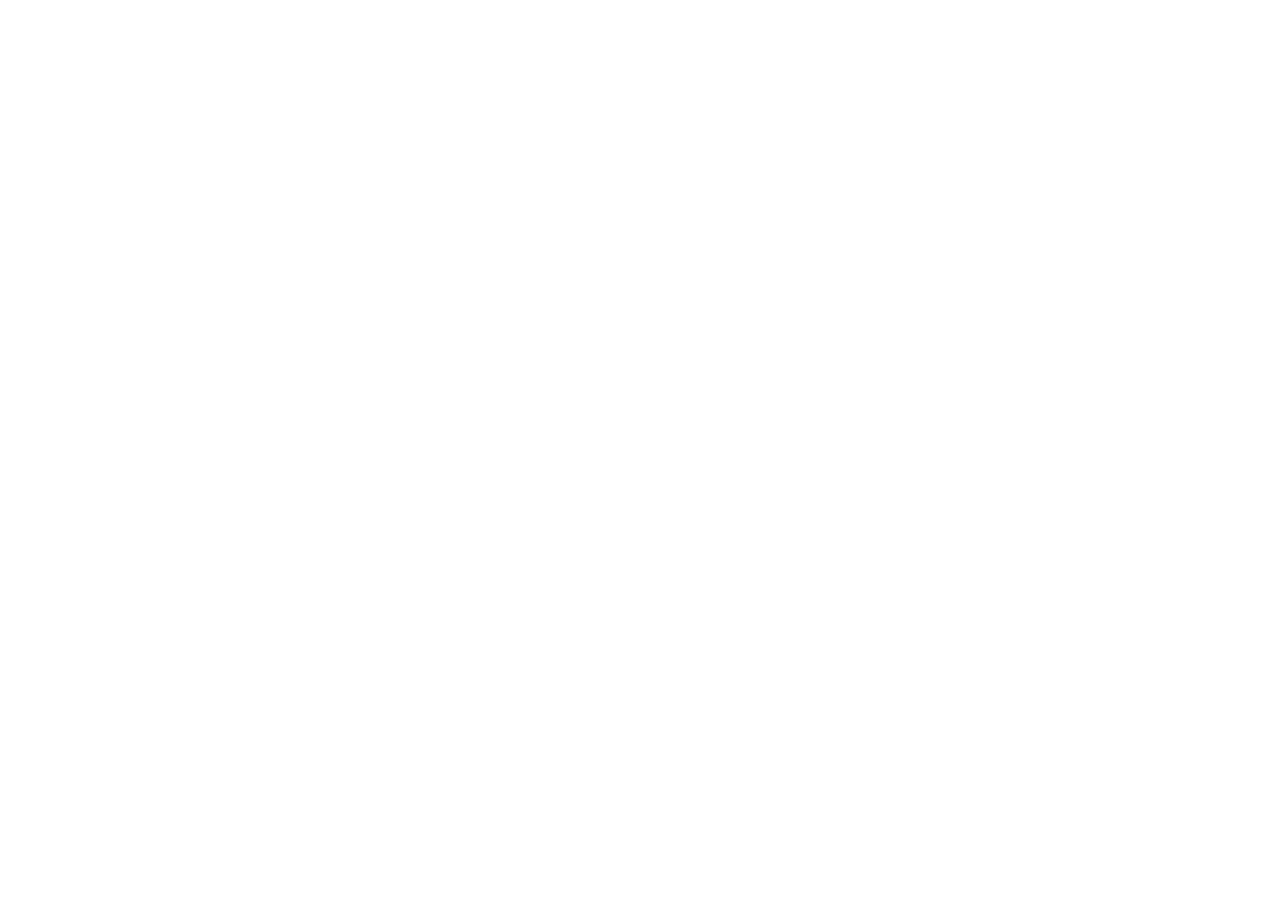
==== index.html @ 4ab17ac9 "added all initial files. added some updates to readme. added style links and fonts" ====
<!DOCTYPE html>
<html lang="en">
<head>
    <meta charset="UTF-8">
    <meta name="viewport" content="width=device-width, initial-scale=1.0">
    <meta http-equiv="X-UA-Compatible" content="ie=edge">
    <title>Bobbi Tarkany's Portfolio</title>
    <!-- reset -->
    <link rel="stylesheet" type="text/css" href="assets/css/reset.css">
    <!-- bootstrap  -->
    <!-- materialize css -->
    <!-- google fonts -->
    <link href="https://fonts.googleapis.com/css?family=Cormorant+Upright&display=swap" rel="stylesheet">
    <!-- css stylesheet -->
    <link rel="stylesheet" type="text/css" href="assets/css/style.css">
</head>
<body>
    
    
</body>
</html>
---- assets/css/style.css ----
body {
    font-family: 'Cormorant Upright', serif;
}
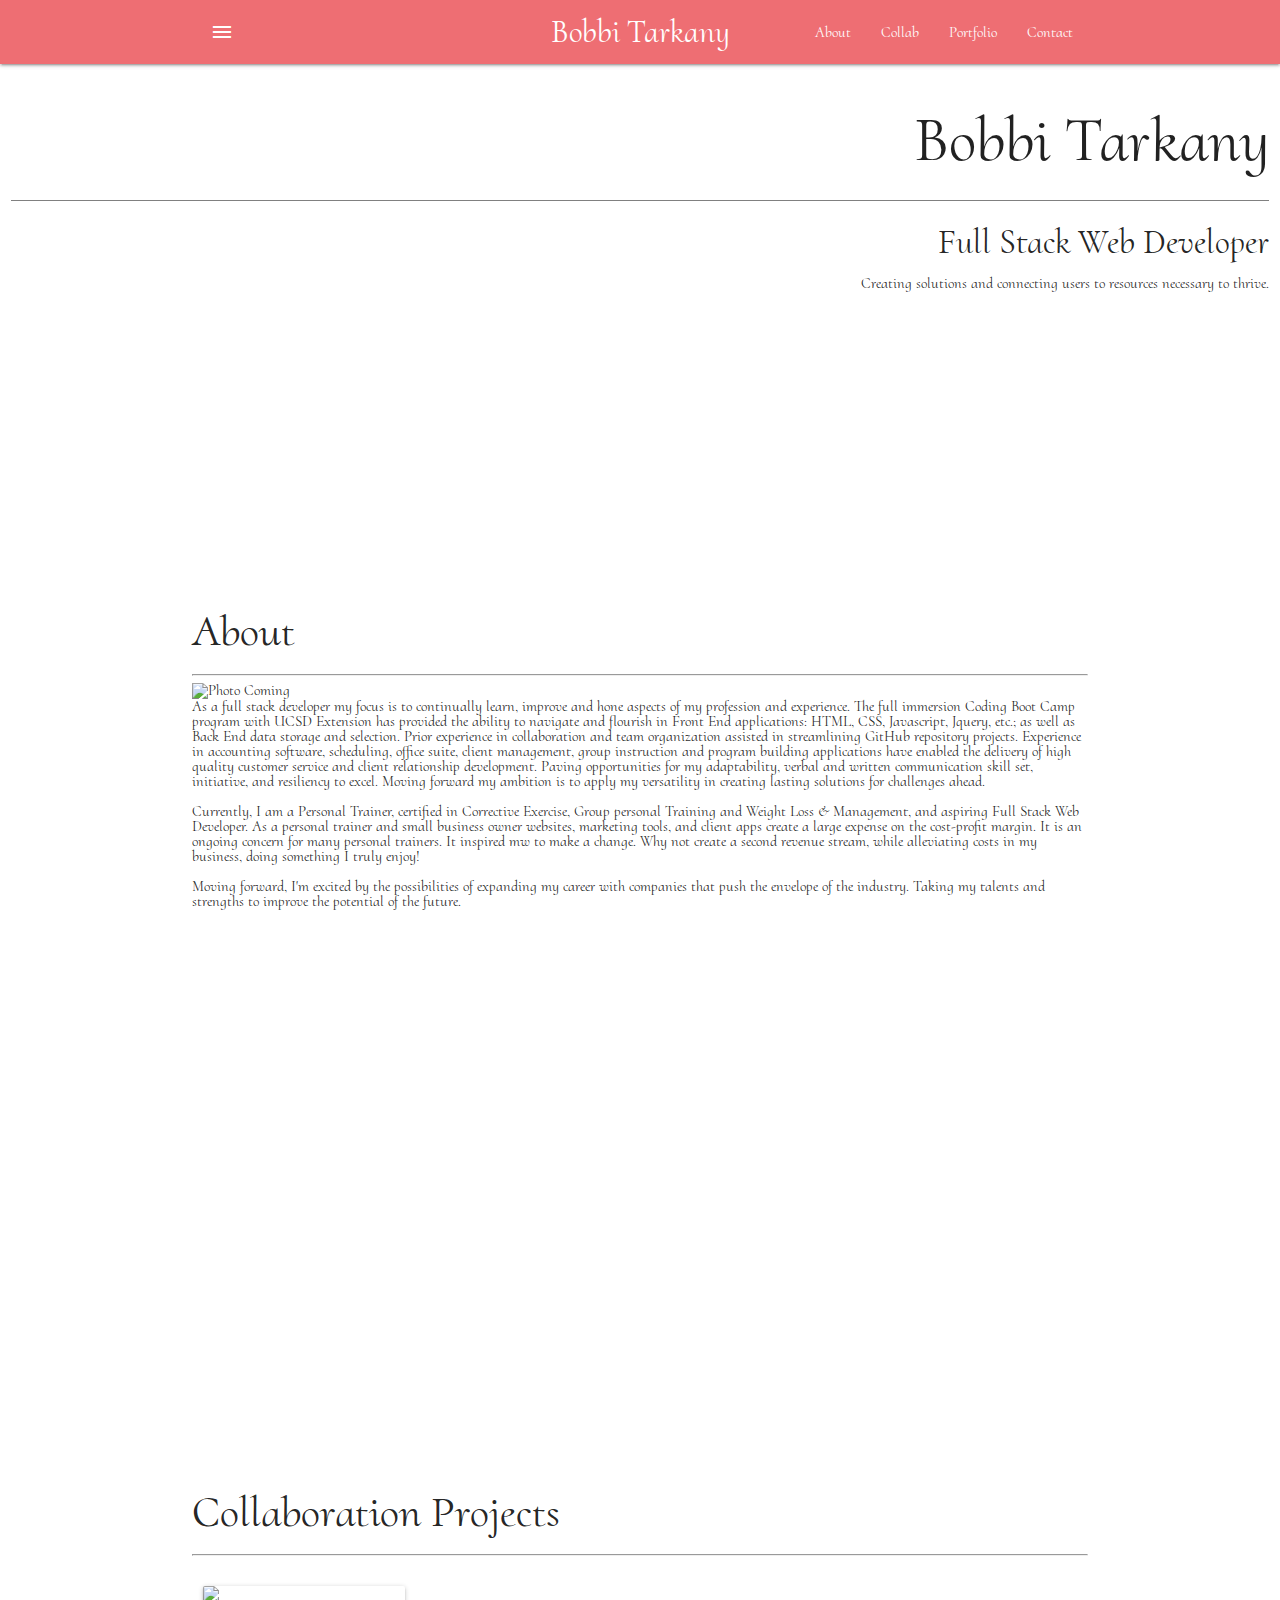
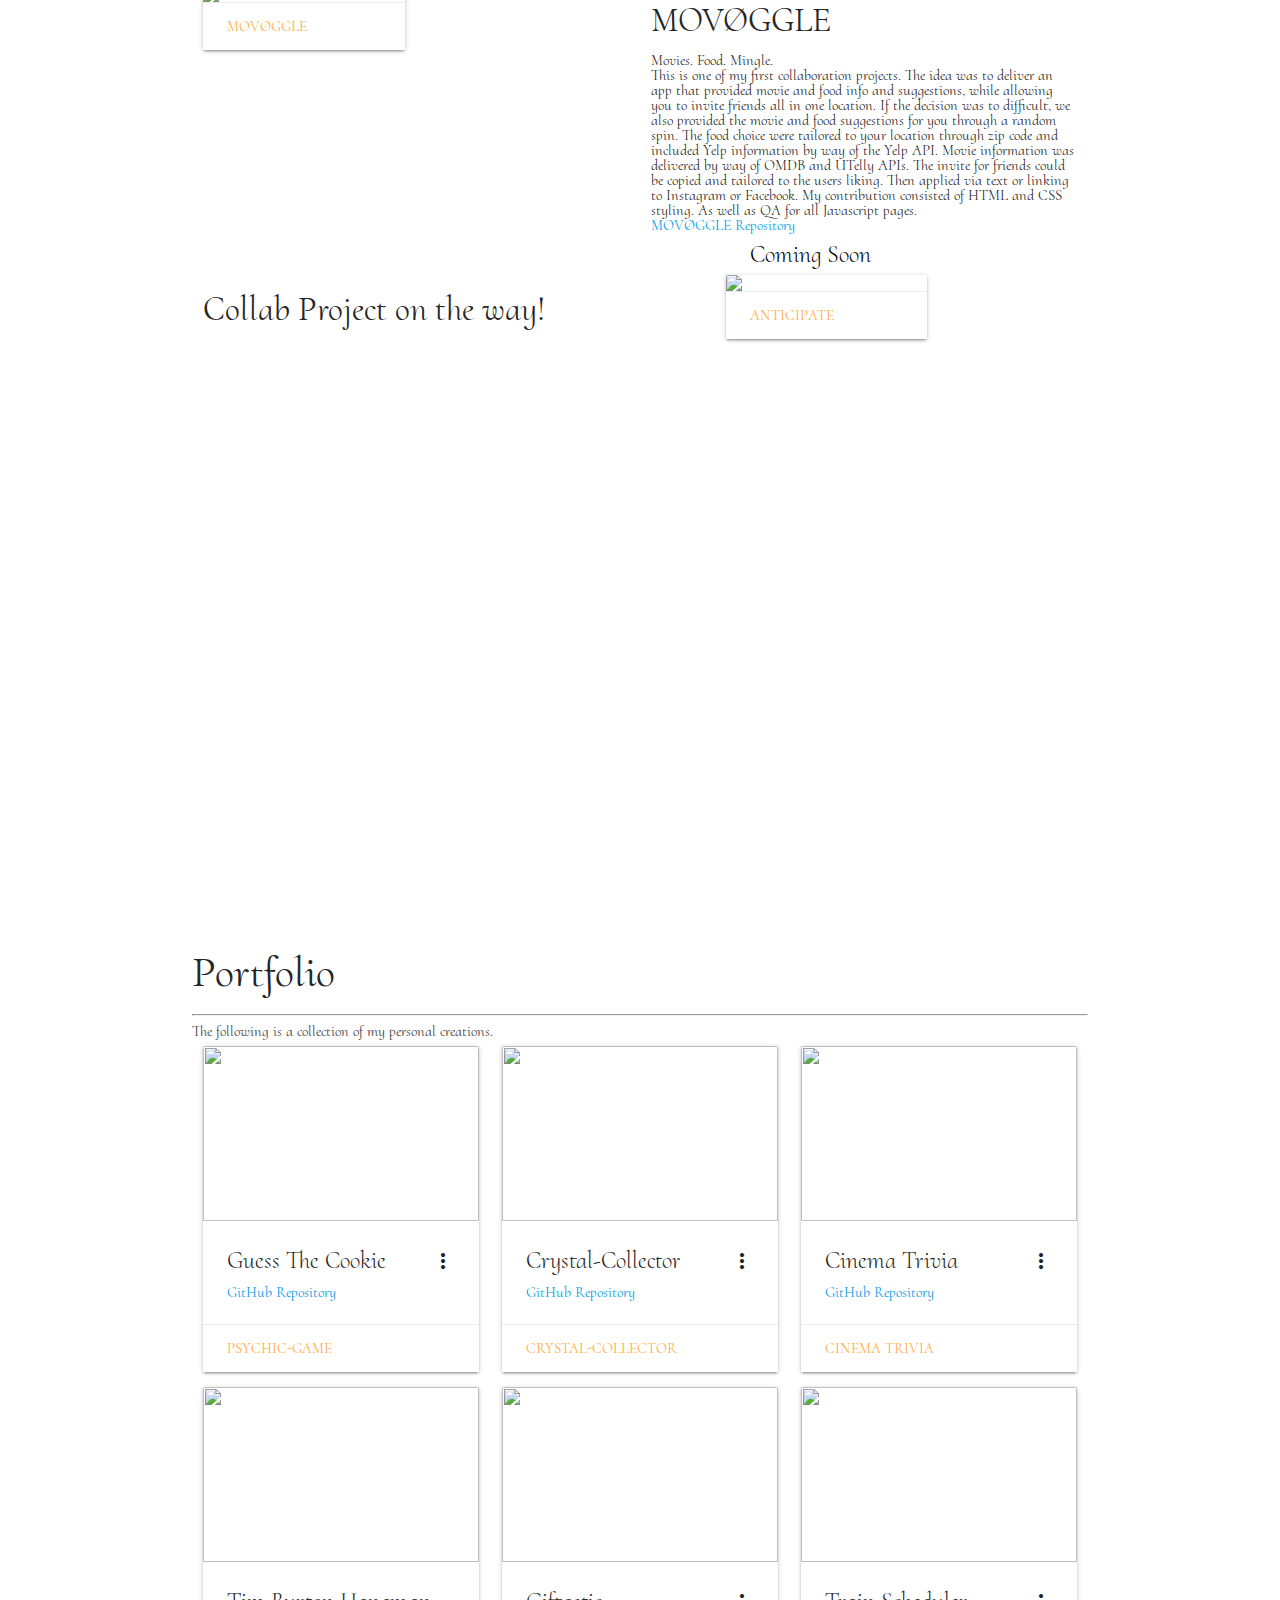
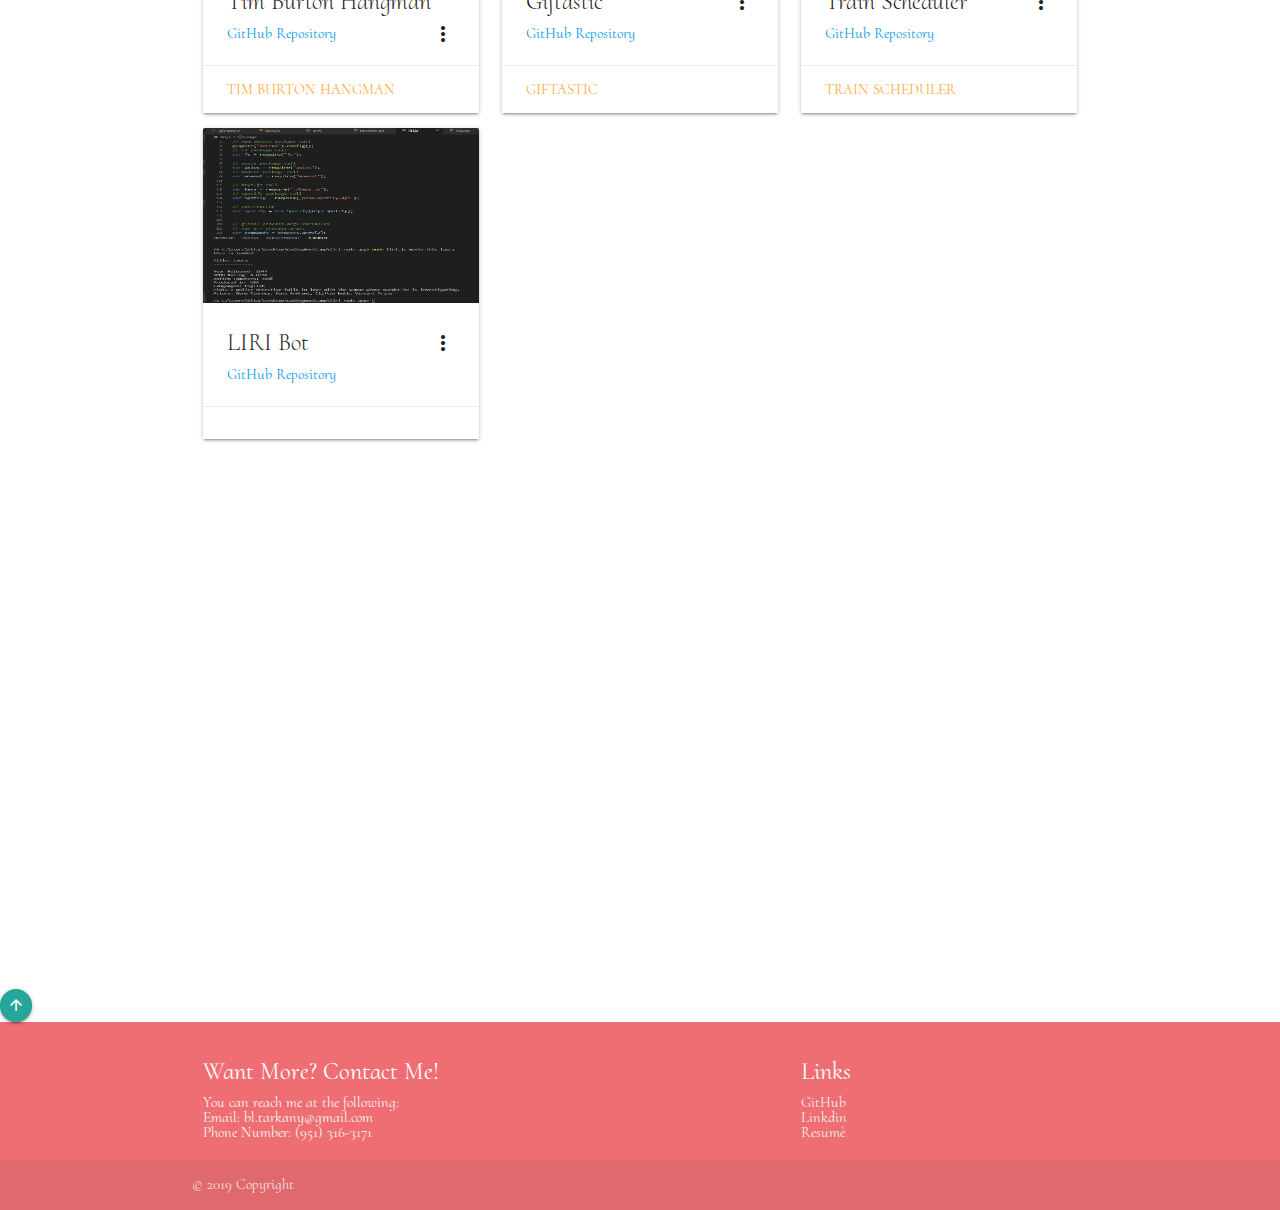
==== commit f25e7082: "updated portfolio  with new app and photo" ====
--- a/index.html
+++ b/index.html
@@ -1,5 +1,6 @@
 <!DOCTYPE html>
 <html lang="en">
+
 <head>
     <meta charset="UTF-8">
     <meta name="viewport" content="width=device-width, initial-scale=1.0">
@@ -7,15 +8,380 @@
     <title>Bobbi Tarkany's Portfolio</title>
     <!-- reset -->
     <link rel="stylesheet" type="text/css" href="assets/css/reset.css">
-    <!-- bootstrap  -->
+    <!-- materialize icons -->
+    <link href="https://fonts.googleapis.com/icon?family=Material+Icons" rel="stylesheet">
     <!-- materialize css -->
+    <link rel="stylesheet" href="https://cdnjs.cloudflare.com/ajax/libs/materialize/1.0.0/css/materialize.min.css">
     <!-- google fonts -->
     <link href="https://fonts.googleapis.com/css?family=Cormorant+Upright&display=swap" rel="stylesheet">
     <!-- css stylesheet -->
     <link rel="stylesheet" type="text/css" href="assets/css/style.css">
 </head>
+
 <body>
-    
-    
+    <nav>
+        <div class="nav-wrapper">
+            <div class="container">
+                <a href="#!" class="brand-logo center">Bobbi Tarkany</a>
+                <a href="#" data-target="slide-out" class="sidenav-trigger show-on-large"><i
+                        class="material-icons">menu</i></a>
+                <ul class="right hide-on-med-and-down black-text">
+                    <li><a href="#about">About</a></li>
+                    <li><a href="#collab">Collab</a></li>
+                    <li><a href="#portfolio">Portfolio</a></li>
+                    <li><a href="#contact">Contact</a></li>
+                </ul>
+            </div>
+        </div>
+    </nav>
+
+    <ul id="slide-out" class="sidenav">
+        <li>
+            <div class="user-view">
+                <div class="background">
+                    <img src="assets/images/background4.jpg">
+                </div>
+                <img class="circle responsive-img" src="assets/images/IMG_3273.JPG" height="150" width="100">
+                <p>Bobbi Tarkany
+                    bl.tarkany@gmail.com
+                </p>
+            </div>
+        </li>
+        <li><a class="sidenav-close" href="#about">About Me</a></li>
+        <li><a class="sidenav-close" href="#collab">Collaboration Projects</a></li>
+        <li><a class="sidenav-close" href="#portfolio">Personal Portfolio</a></li>
+        <li>
+            <div class="divider"></div>
+        </li>
+        <li><a class="subheader">Contact Me</a></li>
+        <li><a class="sidenav-close waves-effect" href="#contact">Info and Links</a></li>
+    </ul>
+
+    <div class="parallax-container">
+        <div class="parallax"><img src="assets/images/background3.jpg">
+            <div class="row">
+                <div class="col s12 right-align paraCap">
+                    <h1 id="title">Bobbi Tarkany</h1>
+                    <hr size="1px" noshade>
+                    <h4>Full Stack Web Developer</h4>
+                    <p>Creating solutions and connecting users to resources necessary to thrive.</p>
+                </div>
+            </div>
+        </div>
+    </div>
+    <div class="section">
+        <a id="about"></a>
+        <div class="row container">
+            <h3 class="header">About</h3>
+            <hr>
+            <img id="about-pic" src="assets/images/IMG_3273.JPG" alt="Photo Coming" height="300" width="250">
+            <p>As a full stack developer my focus is to continually learn, improve and hone aspects of my profession
+                and
+                experience. The full immersion Coding Boot Camp program with UCSD Extension has provided the ability
+                to
+                navigate and flourish in Front End applications: HTML, CSS, Javascript, Jquery, etc.; as well as Back
+                End
+                data storage and selection. Prior experience in collaboration and team organization assisted in
+                streamlining GitHub repository projects. Experience in accounting software, scheduling, office
+                suite,
+                client management, group instruction and program building applications have enabled the delivery of
+                high
+                quality customer service and client relationship development. Paving opportunities for my
+                adaptability,
+                verbal and written communication skill set, initiative, and resiliency to excel. Moving forward my
+                ambition is to apply my versatility in creating lasting solutions for challenges ahead.
+            </p>
+            <br>
+            <p>Currently, I am a Personal Trainer, certified in Corrective Exercise, Group
+                personal
+                Training and Weight Loss & Management, and aspiring Full Stack Web Developer. As a personal
+                trainer and
+                small business owner websites, marketing tools, and client apps create a large expense on the
+                cost-profit
+                margin. It is an ongoing concern for many personal trainers. It inspired mw to make a change.
+                Why not create
+                a second revenue stream, while alleviating costs in my business, doing something I truly enjoy!
+            </p>
+            <br>
+            <p>Moving forward, I'm excited by the possibilities of expanding my career with companies that push
+                the envelope
+                of the industry. Taking my talents and strengths to improve the potential of the future.
+            </p>
+        </div>
+    </div>
+    <div class="parallax-container">
+        <div class="parallax"><img src="assets/images/group3.jpg"></div>
+    </div>
+    <div class="section">
+        <a id="collab"></a>
+        <div class="row container">
+            <h3 class="header">Collaboration Projects</h3>
+            <hr>
+            <br>
+            <div class="col s12 m3">
+                <div class="collab-back" id="collab-1">
+                    <div class="card" id="collab-1p">
+                        <div class="card-image">
+                            <img src="assets/images/movoggle.png">
+                            <!-- <span class="card-title black-text">MOVØGGLE</span> -->
+                        </div>
+                        <div class="card-action">
+                            <a href="https://qhampton.github.io/project-1/" target="blank">MOVØGGLE</a>
+                        </div>
+                    </div>
+                </div>
+            </div>
+            <div class="col s12 m6 offset-m3">
+                <h4>MOVØGGLE</h4>
+                <p>Movies. Food. Mingle.</p>
+                <p>This is one of my first collaboration projects. The idea was to deliver an app that provided movie
+                    and food info and suggestions, while allowing you to invite friends all in one location. If the
+                    decision was to difficult, we also provided the movie and food suggestions for you through a random
+                    spin. The food choice were tailored to your location through zip code and included Yelp information
+                    by way of the Yelp API. Movie information was delivered by way of OMDB and UTelly APIs. The invite
+                    for friends could be copied and tailored to the users liking. Then applied via text or linking to
+                    Instagram or Facebook. My contribution consisted of HTML and CSS styling. As well as QA for all
+                    Javascript pages. </p>
+                <a href="https://github.com/qhampton/project-1" target="blank">MOVØGGLE Repository</a>
+            </div>
+        </div>
+        <br>
+        <div class="row container">
+            <div class="col s12 m6">
+                <h4>Collab Project on the way!</h4>
+            </div>
+            <div class="col s12 m3 offset-m1">
+                <div class="collab-back" id="collab-2">
+                    <div class="card" id="collab-2p">
+                        <div class="card-image">
+                            <img src="assets/images/light.jpg">
+                            <span class="card-title black-text">Coming Soon</span>
+                        </div>
+                        <div class="card-action">
+                            <a href="#" target="blank">Anticipate</a>
+                        </div>
+                    </div>
+                </div>
+            </div>
+        </div>
+        <br>
+    </div>
+    <div class="parallax-container">
+        <div class="parallax"><img src="assets/images/project.jpg"></div>
+    </div>
+    <div class="section">
+        <a id="portfolio"></a>
+        <div class="row container">
+            <h3 class="header">Portfolio</h3>
+            <hr>
+            <p class="grey-text text-darken-3 lighten-3">The following is a collection of my personal creations.</p>
+            <div class="col s12 m4">
+                <div class="card">
+                    <div class="card-image waves-effect waves-block waves-light">
+                        <img class="activator" src="assets/images/psychicgame.png" height="175px">
+                    </div>
+                    <div class="card-content">
+                        <span class="card-title activator grey-text text-darken-4">Guess The Cookie<i
+                                class="material-icons right">more_vert</i></span>
+                        <p><a href="https://github.com/bltarkany/Psychic-Game" target="blank">GitHub Repository</a></p>
+                    </div>
+                    <div class="card-action">
+                        <a href="https://bltarkany.github.io/Psychic-Game/" target="blank">Psychic-Game</a>
+                    </div>
+                    <div class="card-reveal">
+                        <span class="card-title grey-text text-darken-4">Guess the Cookie<i
+                                class="material-icons right">close</i></span>
+                        <p>This game utilizes Javascript for documenting to the DOM, global functions and variables,
+                            onkeyup functions and setting attributes. All set to a fun kid friendly theme.
+                        </p>
+                    </div>
+                </div>
+                <div class="card">
+                    <div class="card-image waves-effect waves-block waves-light">
+                        <img class="activator" src="assets/images/hangman.png" height="175px">
+                    </div>
+                    <div class="card-content">
+                        <span class="card-title activator grey-text text-darken-4">Tim Burton Hangman<i
+                                class="material-icons right">more_vert</i></span>
+                        <p><a href="https://github.com/bltarkany/Hangman" target="blank">GitHub Repository</a></p>
+                    </div>
+                    <div class="card-action">
+                        <a href="https://bltarkany.github.io/Hangman/" target="blank">Tim Burton Hangman</a>
+                    </div>
+                    <div class="card-reveal">
+                        <span class="card-title grey-text text-darken-4">Tim Burton Hangman<i
+                                class="material-icons right">close</i></span>
+                        <p>Delving deeper into Javascript for documenting to the DOM, global functions and variables,
+                            onkeyup functions, math.random to vary options and setting attributes. Adding for-loops to
+                            check answers, while also introducing gifs and sound clips.
+                        </p>
+                    </div>
+                </div>
+                <div class="card">
+                    <div class="card-image waves-effect waves-block waves-light">
+                        <img class="activator" src="assets/images/liribot.png" height="175px">
+                    </div>
+                    <div class="card-content">
+                        <span class="card-title activator grey-text text-darken-4">LIRI Bot<i
+                                class="material-icons right">more_vert</i></span>
+                        <p><a href="https://github.com/bltarkany/liri-node-app" target="blank">GitHub Repository</a></p>
+                    </div>
+                    <div class="card-action">
+                    </div>
+                    <div class="card-reveal">
+                        <span class="card-title grey-text text-darken-4">LIRI Bot<i
+                                class="material-icons right">close</i></span>
+                        <p>CLI App that utilizes multiple npm packages and employs the use of switch in order to
+                            callback functions and deliver information directly to the user.
+                        </p>
+                    </div>
+                </div>
+            </div>
+            <div class="col s12 m4">
+                <div class="card">
+                    <div class="card-image waves-effect waves-block waves-light">
+                        <img class="activator" src="assets/images/crystals.png" height="175px">
+                    </div>
+                    <div class="card-content">
+                        <span class="card-title activator grey-text text-darken-4">Crystal-Collector<i
+                                class="material-icons right">more_vert</i></span>
+                        <p><a href="https://github.com/bltarkany/Crystal-Collector" target="blank">GitHub Repository</a>
+                        </p>
+                    </div>
+                    <div class="card-action">
+                        <a href="https://bltarkany.github.io/Crystal-Collector/" target="blank">Crystal-Collector</a>
+                    </div>
+                    <div class="card-reveal">
+                        <span class="card-title grey-text text-darken-4">Crystal-Collector<i
+                                class="material-icons right">close</i></span>
+                        <p>Improving abilities to alter HTML through javascript/jQuery, further use of global functions,
+                            adding condensed syntax to the full game play process with the use of global functions,
+                            and emphasizing the use of values.
+                        </p>
+                    </div>
+                </div>
+                <div class="card">
+                    <div class="card-image waves-effect waves-block waves-light">
+                        <img class="activator" src="assets/images/giphy.png" height="175px">
+                    </div>
+                    <div class="card-content">
+                        <span class="card-title activator grey-text text-darken-4">Giftastic<i
+                                class="material-icons right">more_vert</i></span>
+                        <p><a href="https://github.com/bltarkany/GifTastic" target="blank">GitHub Repository</a></p>
+                    </div>
+                    <div class="card-action">
+                        <a href="https://bltarkany.github.io/GifTastic/" target="blank">Giftastic</a>
+                    </div>
+                    <div class="card-reveal">
+                        <span class="card-title grey-text text-darken-4">Giftastic<i
+                                class="material-icons right">close</i></span>
+                        <p>Use of GIPHY API to make a dynamic web page that populates with gifs of your choice. Usage of
+                            the ajax: utilizing the 'GET' method, accompanied with the url, dynamically updating the url
+                            from a search option and
+                            adding multiple items to the DOM from the API seacrh result data through the use of
+                            jQuery/Javascript.
+                        </p>
+                    </div>
+                </div>
+            </div>
+            <div class="col s12 m4">
+                <div class="card">
+                    <div class="card-image waves-effect waves-block waves-light">
+                        <img class="activator" src="assets/images/trivia.png" height="175px">
+                    </div>
+                    <div class="card-content">
+                        <span class="card-title activator grey-text text-darken-4">Cinema Trivia<i
+                                class="material-icons right">more_vert</i></span>
+                        <p><a href="https://github.com/bltarkany/TriviaGame" target="blank">GitHub Repository</a></p>
+                    </div>
+                    <div class="card-action">
+                        <a href="https://bltarkany.github.io/TriviaGame/" target="blank">Cinema Trivia</a>
+                    </div>
+                    <div class="card-reveal">
+                        <span class="card-title grey-text text-darken-4">Cinema Trivia<i
+                                class="material-icons right">close</i></span>
+                        <p>Emphasizing the use of javascript and jquery together, timers at intervals,
+                            dynamically updating the HTML using javascript and jquery at predetermined times,
+                            use of select from the options forms,
+                            use of radio inputs,
+                            linear gradient styling in css and
+                            dynamic restart from multiple pages.
+                        </p>
+                    </div>
+                </div>
+                <div class="card">
+                    <div class="card-image waves-effect waves-block waves-light">
+                        <img class="activator" src="assets/images/train.png" height="175px">
+                    </div>
+                    <div class="card-content">
+                        <span class="card-title activator grey-text text-darken-4">Train Scheduler<i
+                                class="material-icons right">more_vert</i></span>
+                        <p><a href="https://github.com/bltarkany/TrainScheduler" target="blank">GitHub Repository</a>
+                        </p>
+                    </div>
+                    <div class="card-action">
+                        <a href="https://bltarkany.github.io/TrainScheduler/" target="blank">Train Scheduler</a>
+                    </div>
+                    <div class="card-reveal">
+                        <span class="card-title grey-text text-darken-4">Train Scheduler<i
+                                class="material-icons right">close</i></span>
+                        <p>Create a train schedule application that incorporates Firebase to host arrival and departure
+                            data. Your app will retrieve and manipulate this information with Moment.js. This website
+                            will provide up-to-date information about various trains, namely their arrival times and how
+                            many minutes remain until they arrive at their station.
+                        </p>
+                    </div>
+                </div>
+            </div>
+        </div>
+    </div>
+    <div class="parallax-container">
+        <div class="parallax"><img src="assets/images/projects2.jpg"></div>
+    </div>
+    <a class="btn-floating btn-small waves-effect waves-light" id="myBtn"><i class="material-icons">arrow_upward</i></a>
+    <footer class="page-footer">
+        <a id="contact"></a>
+        <div class="container">
+            <div class="row">
+                <div class="col l6 s12">
+                    <h5 class="white-text">Want More? Contact Me!</h5>
+                    <p class="grey-text text-lighten-4">You can reach me at the following:</p>
+                    <p class="grey-text text-lighten-4">Email: bl.tarkany@gmail.com</p>
+                    <p class="grey-text text-lighten-4">Phone Number: (951) 316-3171</p>
+                </div>
+                <div class="col l4 offset-l2 s12">
+                    <h5 class="white-text">Links</h5>
+                    <ul>
+                        <li><a class="grey-text text-lighten-3" href="https://github.com/bltarkany"
+                                target="blank">GitHub</a></li>
+                        <li><a class="grey-text text-lighten-3"
+                                href="https://www.linkedin.com/in/bobbi-tarkany-533988185/" target="blank">Linkdin</a>
+                        </li>
+                        <li><a class="grey-text text-lighten-3"
+                                href="https://drive.google.com/file/d/19923tywtN9heqAVbM84Us_wqlziil-Es/view?usp=sharing"
+                                target="blank">Resumè</a></li>
+                    </ul>
+                </div>
+            </div>
+        </div>
+        <div class="footer-copyright">
+            <div class="container">
+                © 2019 Copyright
+                <!-- <a class="grey-text text-lighten-4 right" href="#!">More Links</a> -->
+            </div>
+        </div>
+    </footer>
+
+
+
+
+    <!-- jquery -->
+    <script src="https://code.jquery.com/jquery-3.4.1.min.js"
+        integrity="sha256-CSXorXvZcTkaix6Yvo6HppcZGetbYMGWSFlBw8HfCJo=" crossorigin="anonymous"></script>
+    <!-- materialize javascript -->
+    <script src="https://cdnjs.cloudflare.com/ajax/libs/materialize/1.0.0/js/materialize.min.js"></script>
+    <!-- javascript -->
+    <script type="text/javascript" src="assets/javascript/app.js"></script>
 </body>
+
 </html>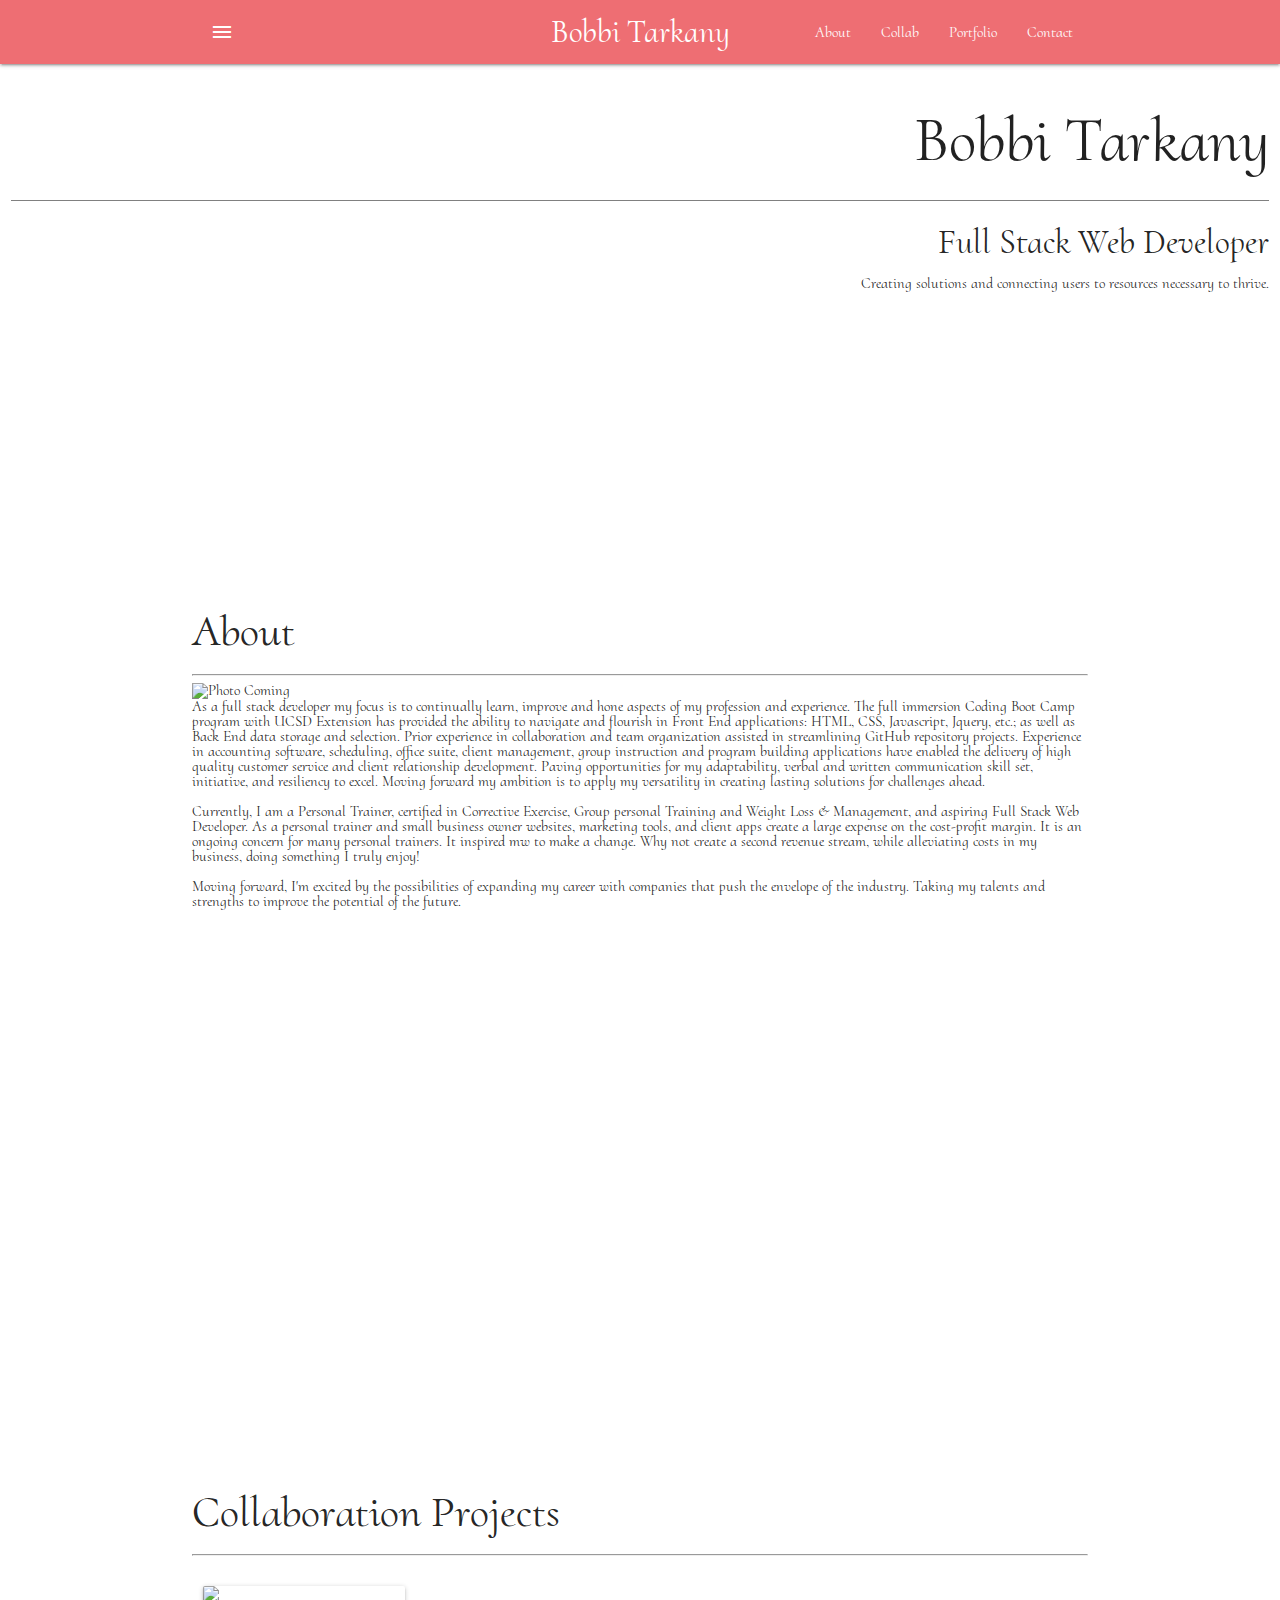
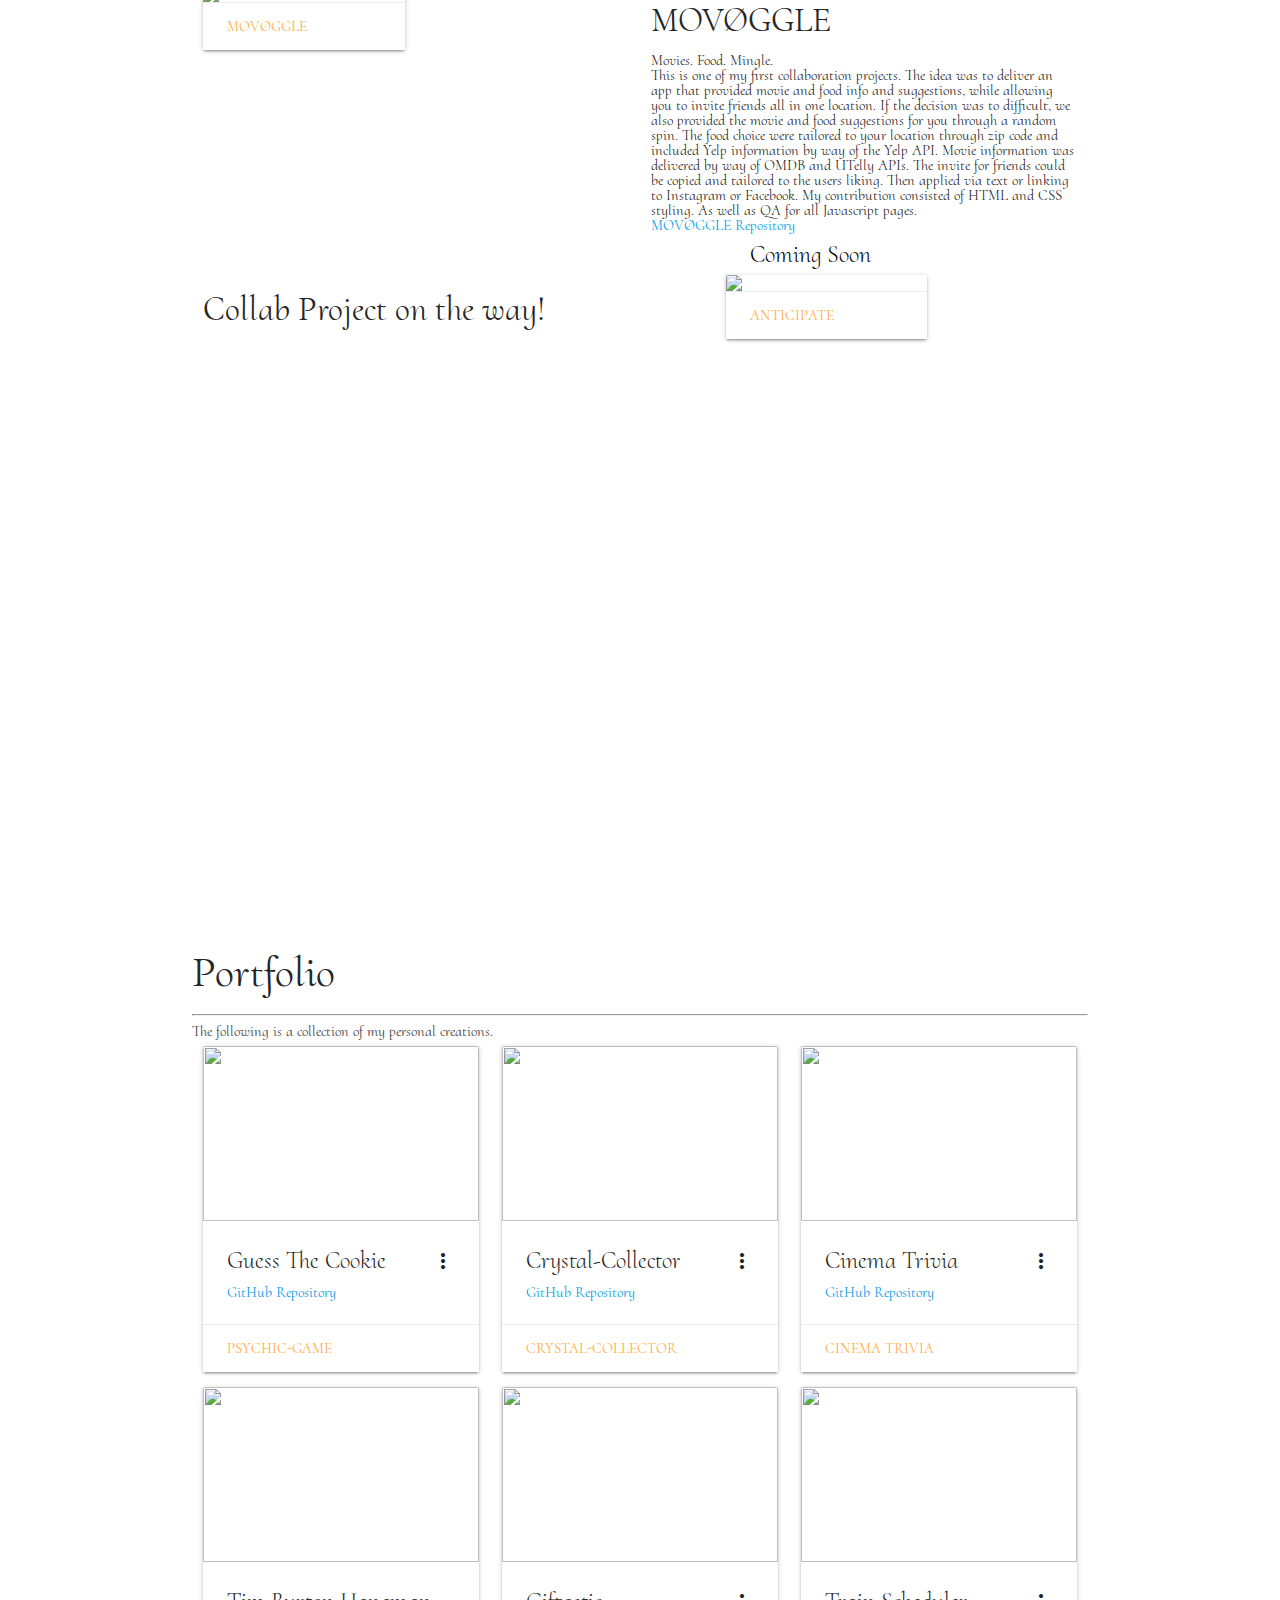
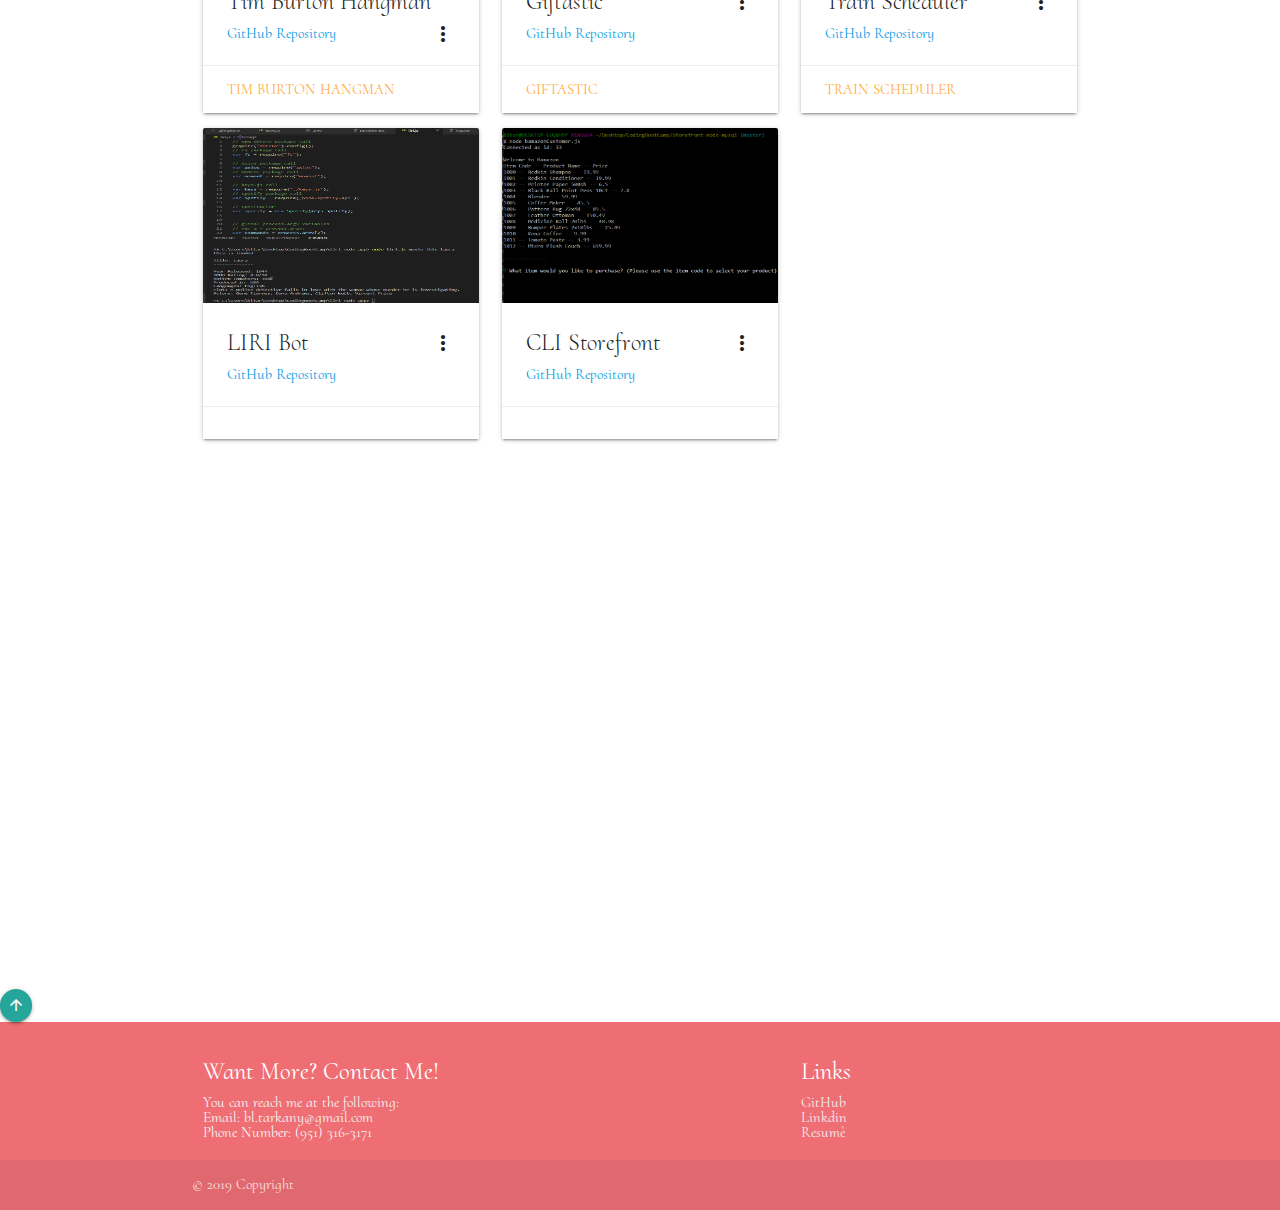
==== commit cf30cb7f: "Updated lastest project and photo" ====
--- a/index.html
+++ b/index.html
@@ -283,6 +283,25 @@
                         </p>
                     </div>
                 </div>
+                <div class="card">
+                    <div class="card-image waves-effect waves-block waves-light">
+                        <img class="activator" src="assets/images/storefront.png" height="175px">
+                    </div>
+                    <div class="card-content">
+                        <span class="card-title activator grey-text text-darken-4">CLI Storefront<i
+                                class="material-icons right">more_vert</i></span>
+                        <p><a href="https://github.com/bltarkany/Storefront-node-mysql" target="blank">GitHub Repository</a></p>
+                    </div>
+                    <div class="card-action">
+                    </div>
+                    <div class="card-reveal">
+                        <span class="card-title grey-text text-darken-4">CLI Storefront<i
+                                class="material-icons right">close</i></span>
+                        <p>CLI App that employs MySQL and Node to run a storefront. App includes run options for customers, managers 
+                            and supervisors. NPM packages inlcude Inquirer, mysqland Dotenv. 
+                        </p>
+                    </div>
+                </div>
             </div>
             <div class="col s12 m4">
                 <div class="card">
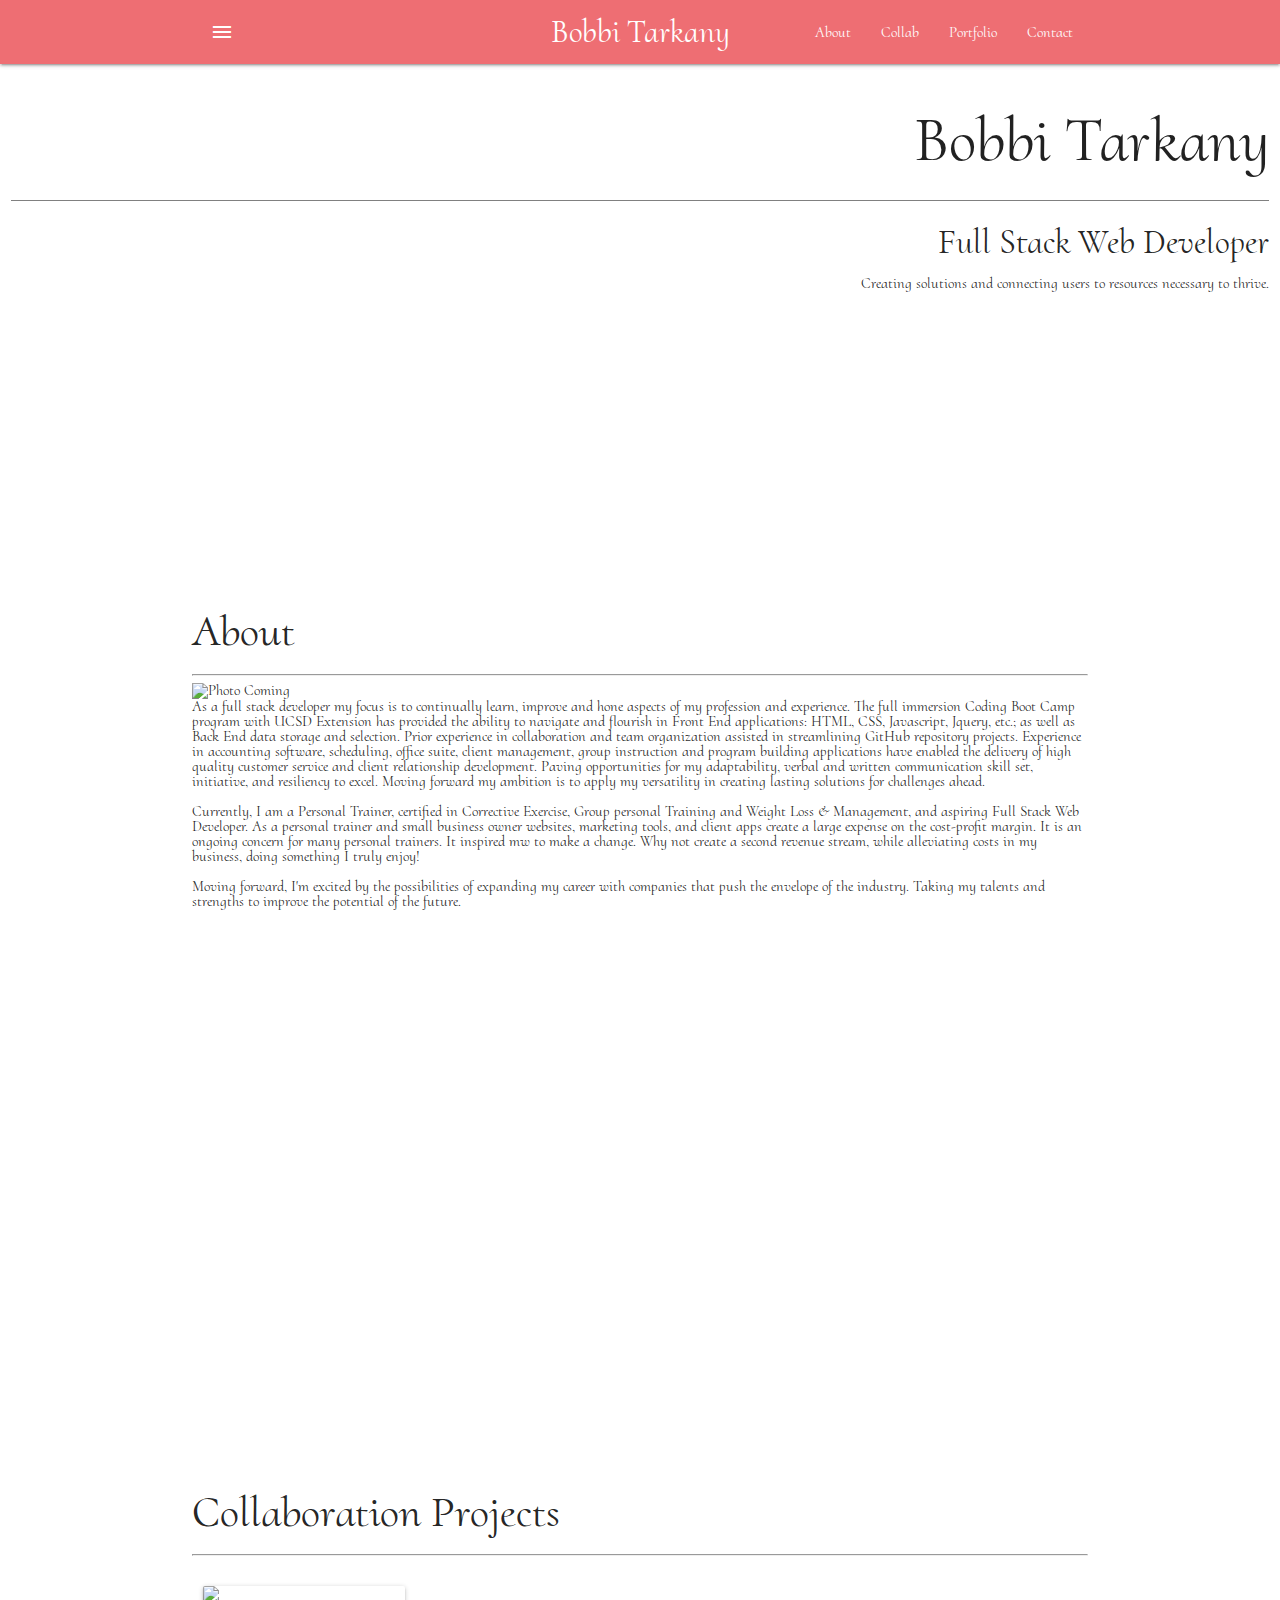
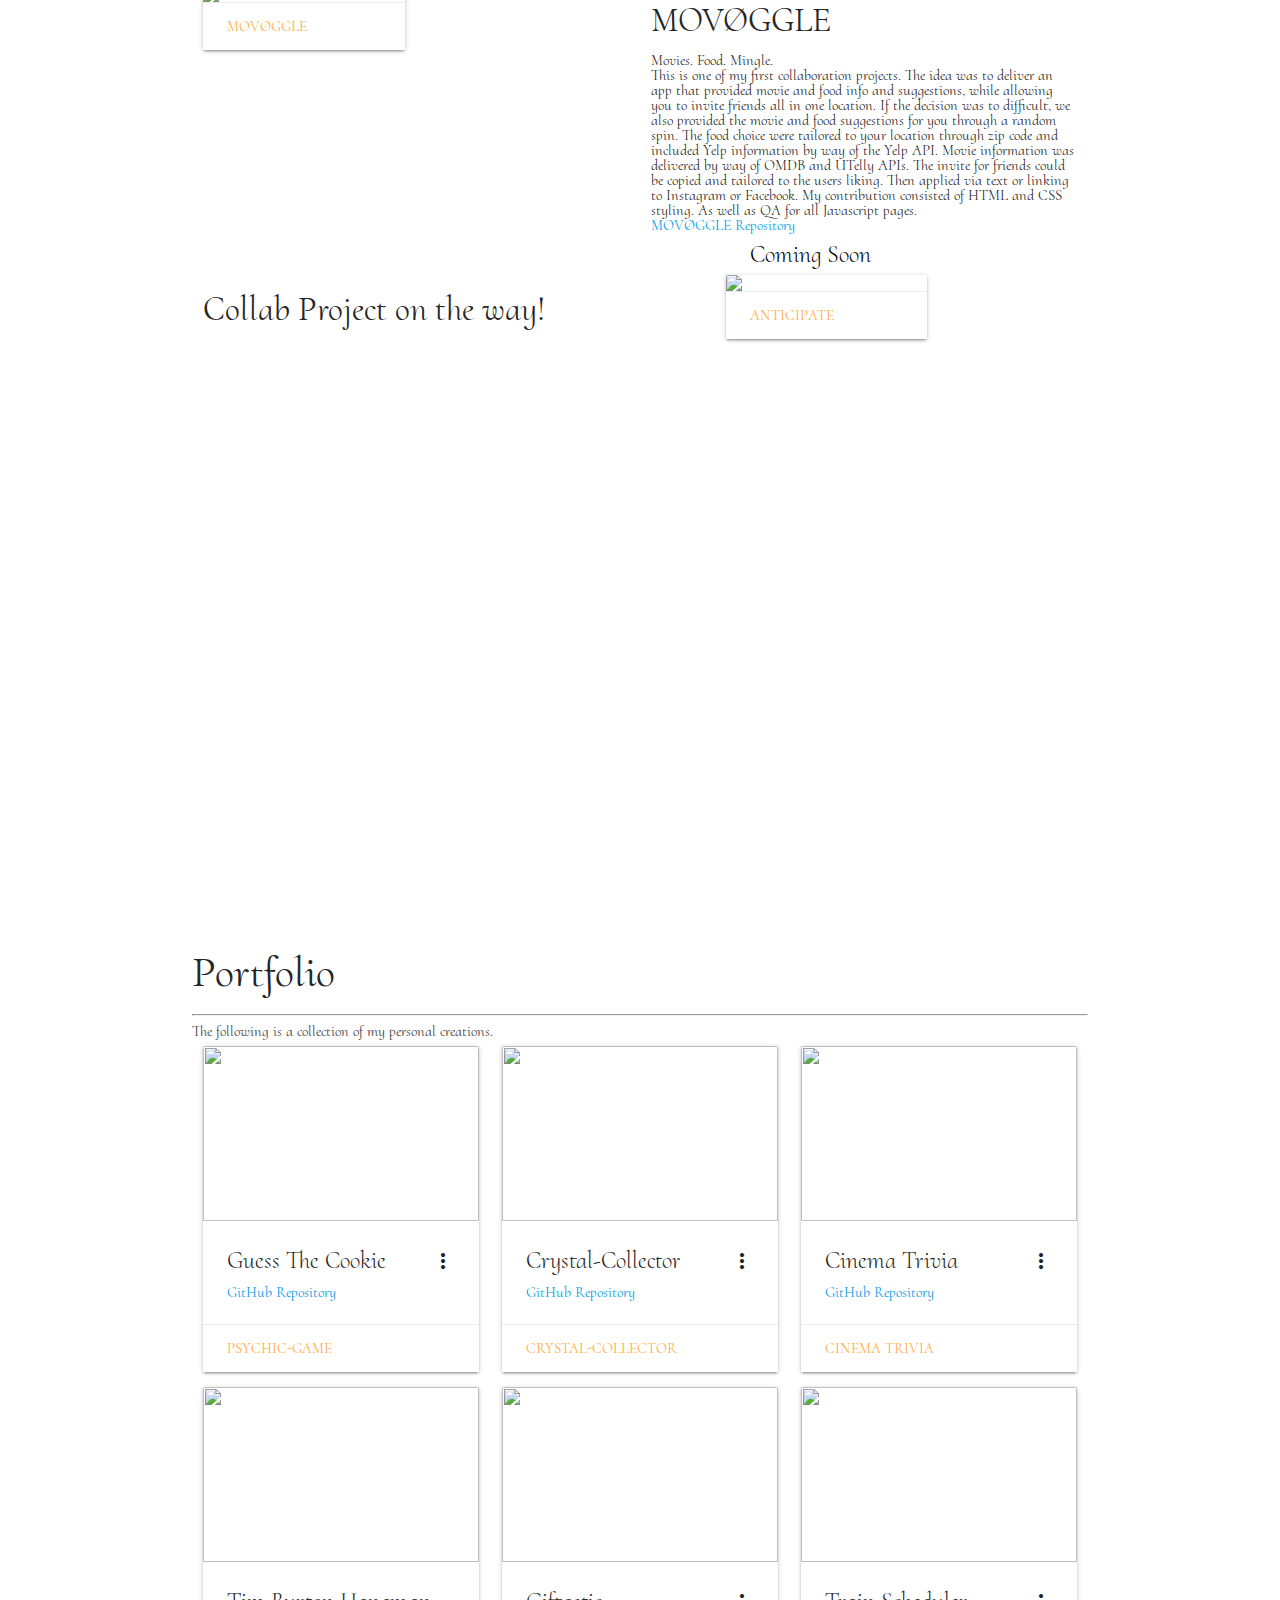
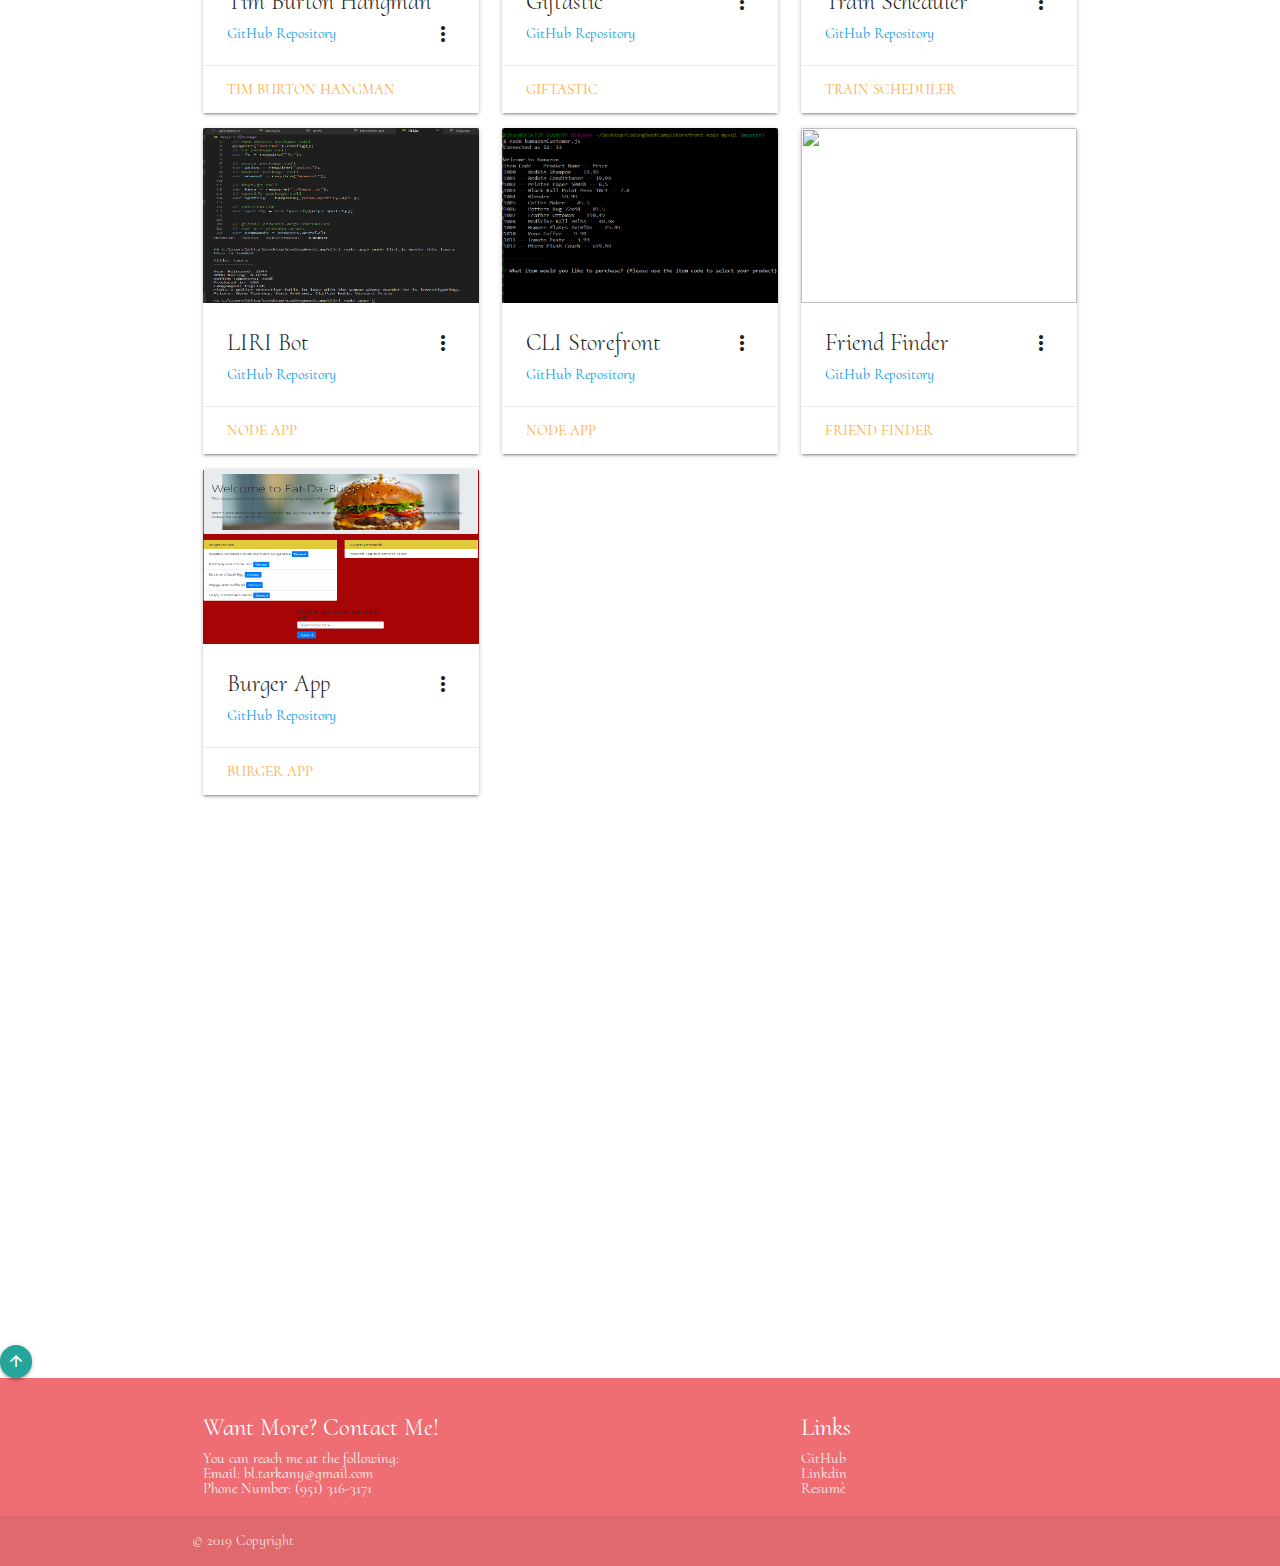
==== commit 4458a064: "updated with new project" ====
--- a/index.html
+++ b/index.html
@@ -227,12 +227,37 @@
                         <p><a href="https://github.com/bltarkany/liri-node-app" target="blank">GitHub Repository</a></p>
                     </div>
                     <div class="card-action">
+                        <a href="#">Node App</a>
                     </div>
                     <div class="card-reveal">
                         <span class="card-title grey-text text-darken-4">LIRI Bot<i
                                 class="material-icons right">close</i></span>
                         <p>CLI App that utilizes multiple npm packages and employs the use of switch in order to
                             callback functions and deliver information directly to the user.
+                        </p>
+                    </div>
+                </div>
+                <div class="card">
+                    <div class="card-image waves-effect waves-block waves-light">
+                        <img class="activator" src="assets/images/burger.png" height="175px">
+                    </div>
+                    <div class="card-content">
+                        <span class="card-title activator grey-text text-darken-4">Burger App<i
+                                class="material-icons right">more_vert</i></span>
+                        <p><a href="https://github.com/bltarkany/burger" target="blank">GitHub Repository</a></p>
+                    </div>
+                    <div class="card-action">
+                        <a href="https://blooming-coast-58002.herokuapp.com/" target="blank">Burger App</a>
+                    </div>
+                    <div class="card-reveal">
+                        <span class="card-title grey-text text-darken-4">Burger App<i
+                                class="material-icons right">close</i></span>
+                        <p>This app displays the use of an MVC design pattern while using a remote database.
+                            Also includes the use of:
+                            Node and MySQL to query and route data in the app
+                            Express to create the server
+                            Handelbars to generate the HTML
+                            ORM to query the database
                         </p>
                     </div>
                 </div>
@@ -290,15 +315,18 @@
                     <div class="card-content">
                         <span class="card-title activator grey-text text-darken-4">CLI Storefront<i
                                 class="material-icons right">more_vert</i></span>
-                        <p><a href="https://github.com/bltarkany/Storefront-node-mysql" target="blank">GitHub Repository</a></p>
-                    </div>
-                    <div class="card-action">
+                        <p><a href="https://github.com/bltarkany/Storefront-node-mysql" target="blank">GitHub
+                                Repository</a></p>
+                    </div>
+                    <div class="card-action">
+                        <a href="#">Node App</a>
                     </div>
                     <div class="card-reveal">
                         <span class="card-title grey-text text-darken-4">CLI Storefront<i
                                 class="material-icons right">close</i></span>
-                        <p>CLI App that employs MySQL and Node to run a storefront. App includes run options for customers, managers 
-                            and supervisors. NPM packages inlcude Inquirer, mysqland Dotenv. 
+                        <p>CLI App that employs MySQL and Node to run a storefront. App includes run options for
+                            customers, managers
+                            and supervisors. NPM packages inlcude Inquirer, mysqland Dotenv.
                         </p>
                     </div>
                 </div>
@@ -348,6 +376,30 @@
                             data. Your app will retrieve and manipulate this information with Moment.js. This website
                             will provide up-to-date information about various trains, namely their arrival times and how
                             many minutes remain until they arrive at their station.
+                        </p>
+                    </div>
+                </div>
+                <div class="card">
+                    <div class="card-image waves-effect waves-block waves-light">
+                        <img class="activator" src="assets/images/friend.png" height="175px">
+                    </div>
+                    <div class="card-content">
+                        <span class="card-title activator grey-text text-darken-4">Friend Finder<i
+                                class="material-icons right">more_vert</i></span>
+                        <p><a href="https://github.com/bltarkany/FriendFinder" target="blank">GitHub Repository</a>
+                        </p>
+                    </div>
+                    <div class="card-action">
+                        <a href="https://arcane-citadel-18875.herokuapp.com/" target="blank">Friend Finder</a>
+                    </div>
+                    <div class="card-reveal">
+                        <span class="card-title grey-text text-darken-4">Friend Finder<i
+                                class="material-icons right">close</i></span>
+                        <p>The following app is a display of how Heroku and Github can be paired together. Also
+                            demonstrating the process for using Node and Express together to make a fully functioning
+                            server. It is a compatibility based friend finding application. The processes can be used to
+                            build a dating app. It is a fullstack site that will take in results from users' surveys,
+                            compare these results to other users in order to produce thebest possible match.
                         </p>
                     </div>
                 </div>
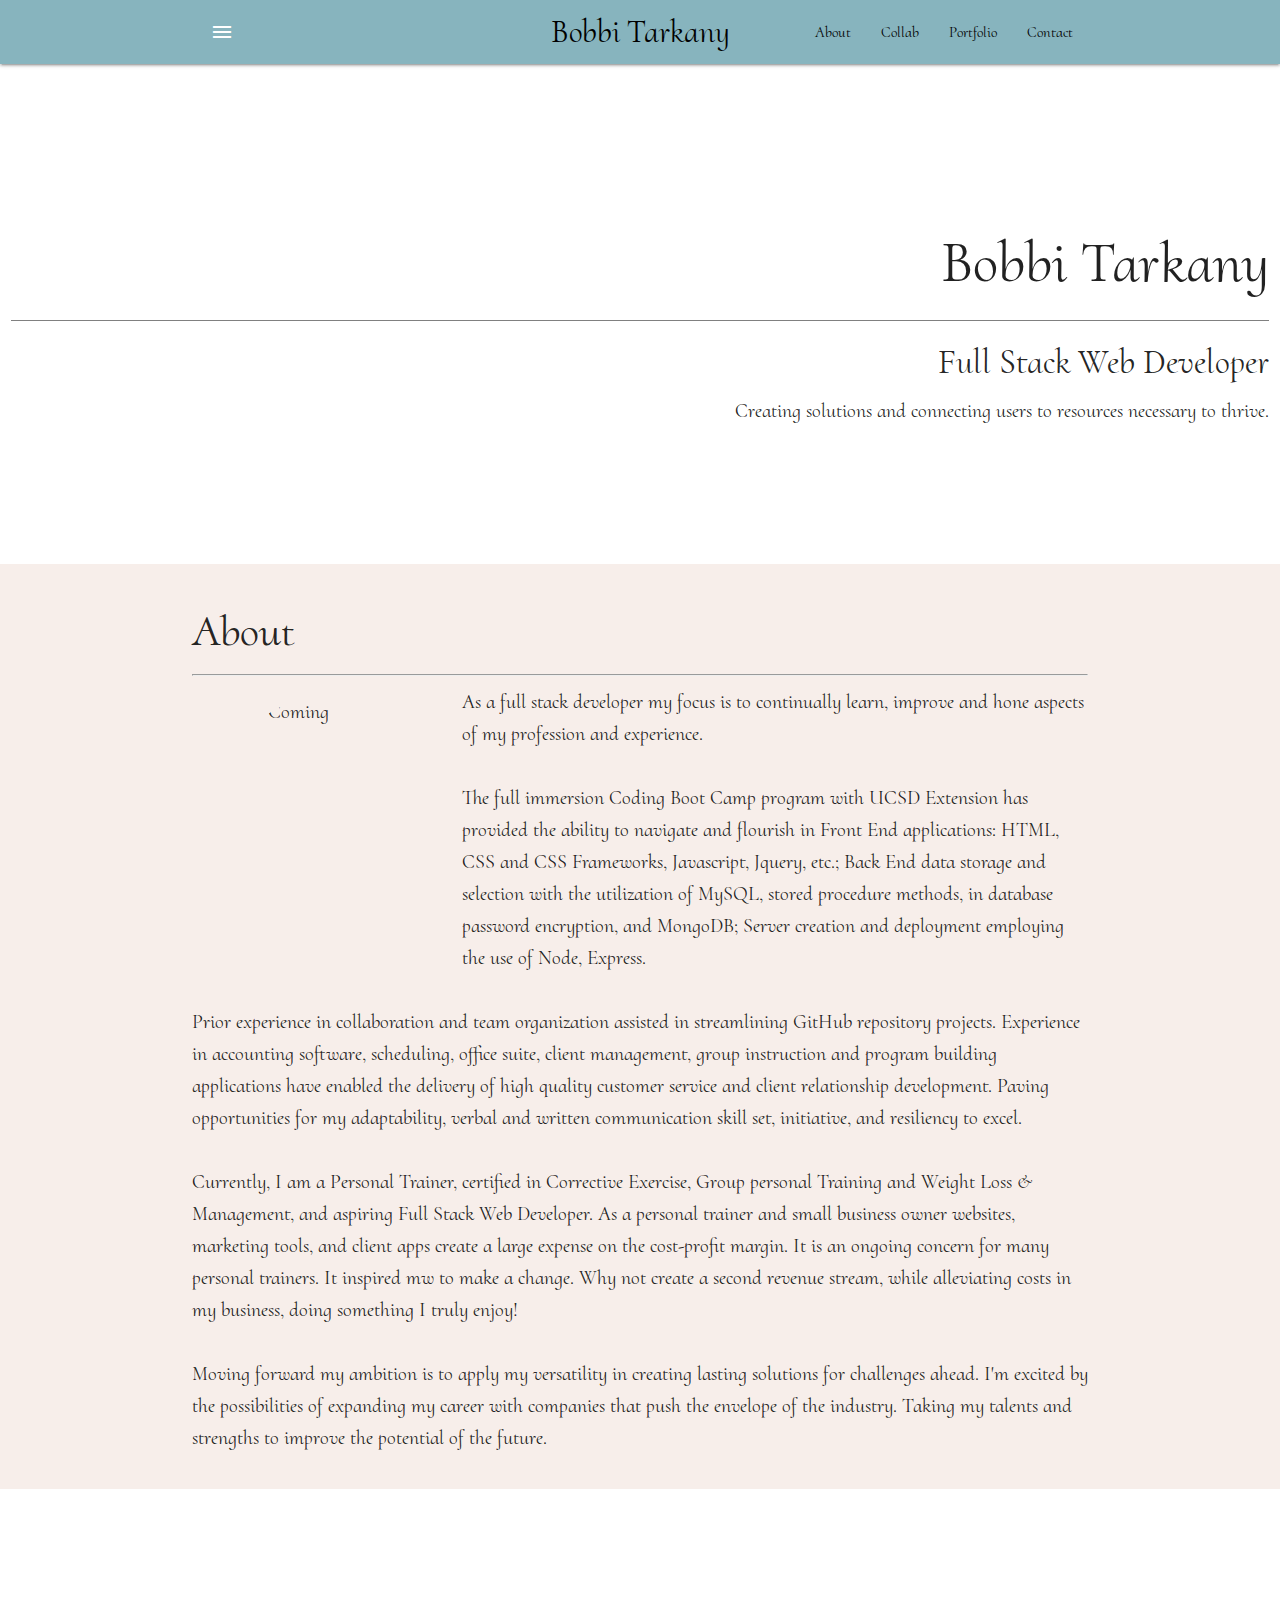
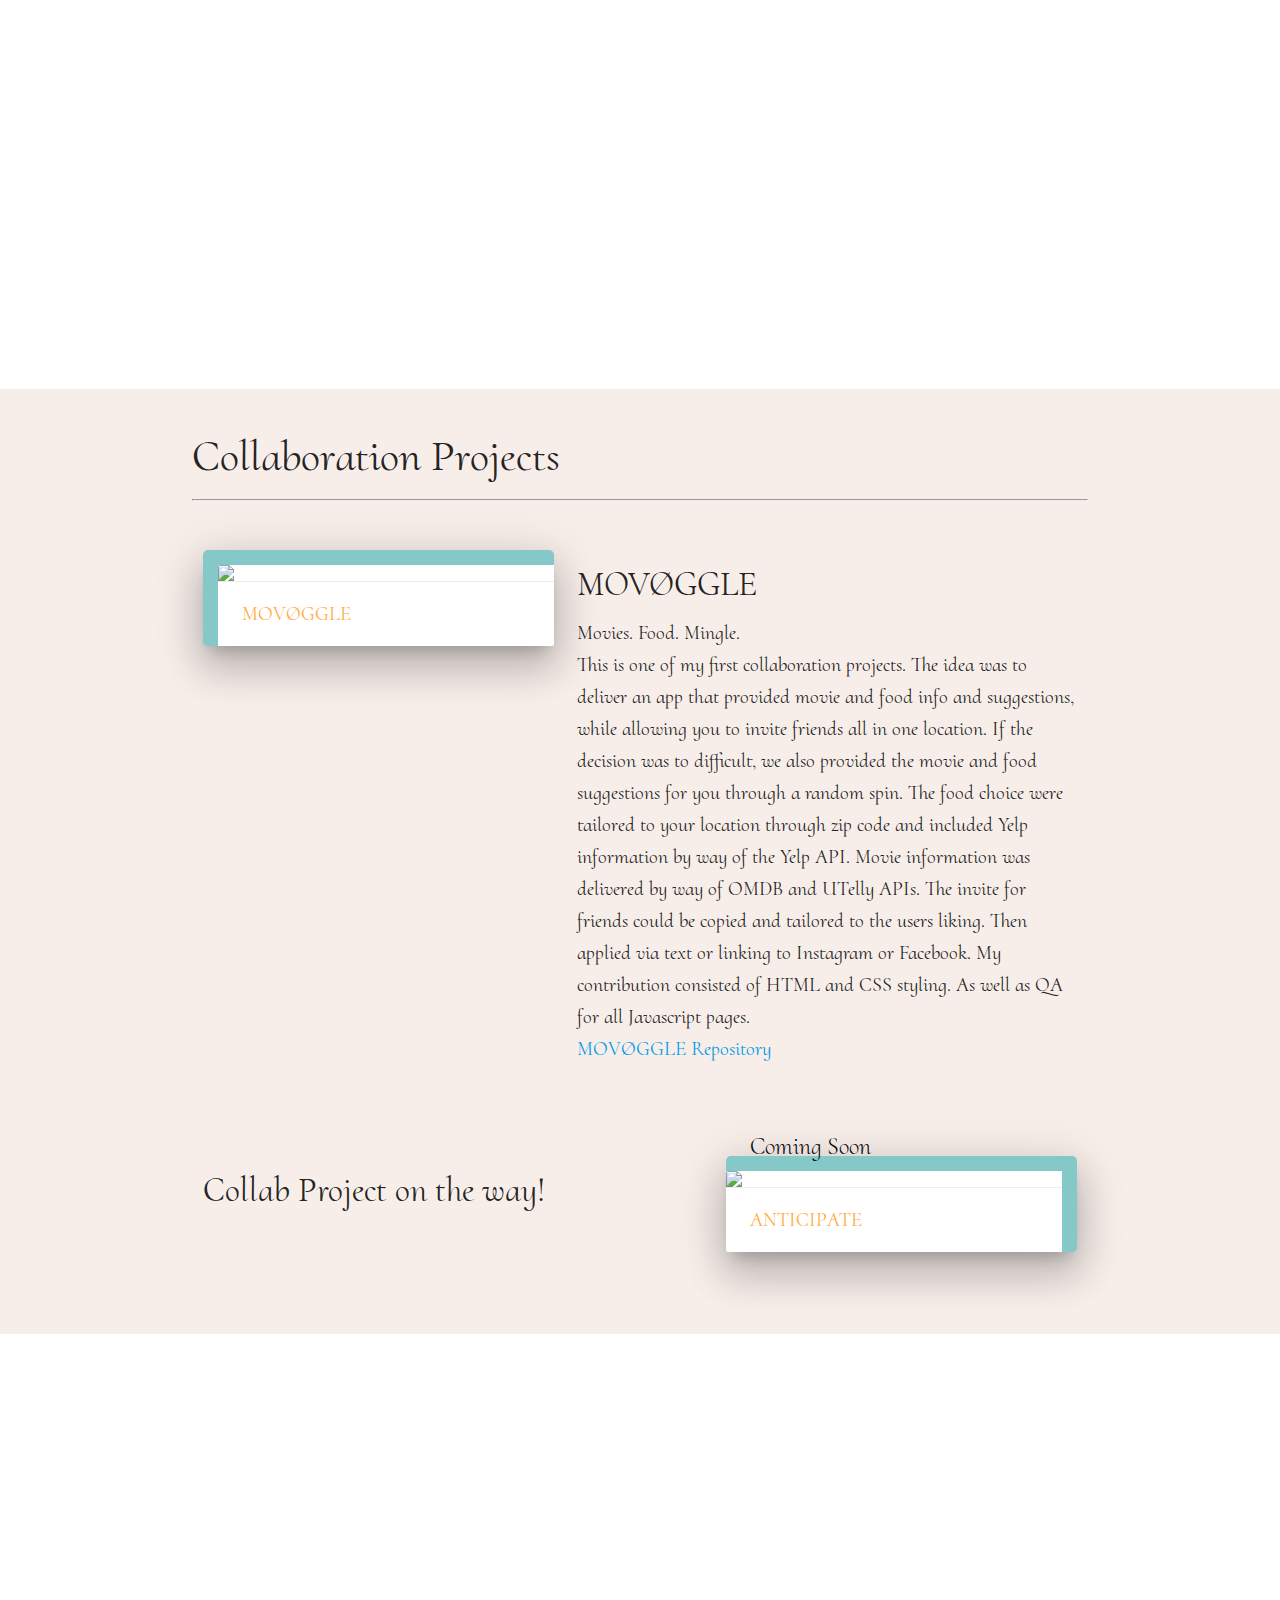
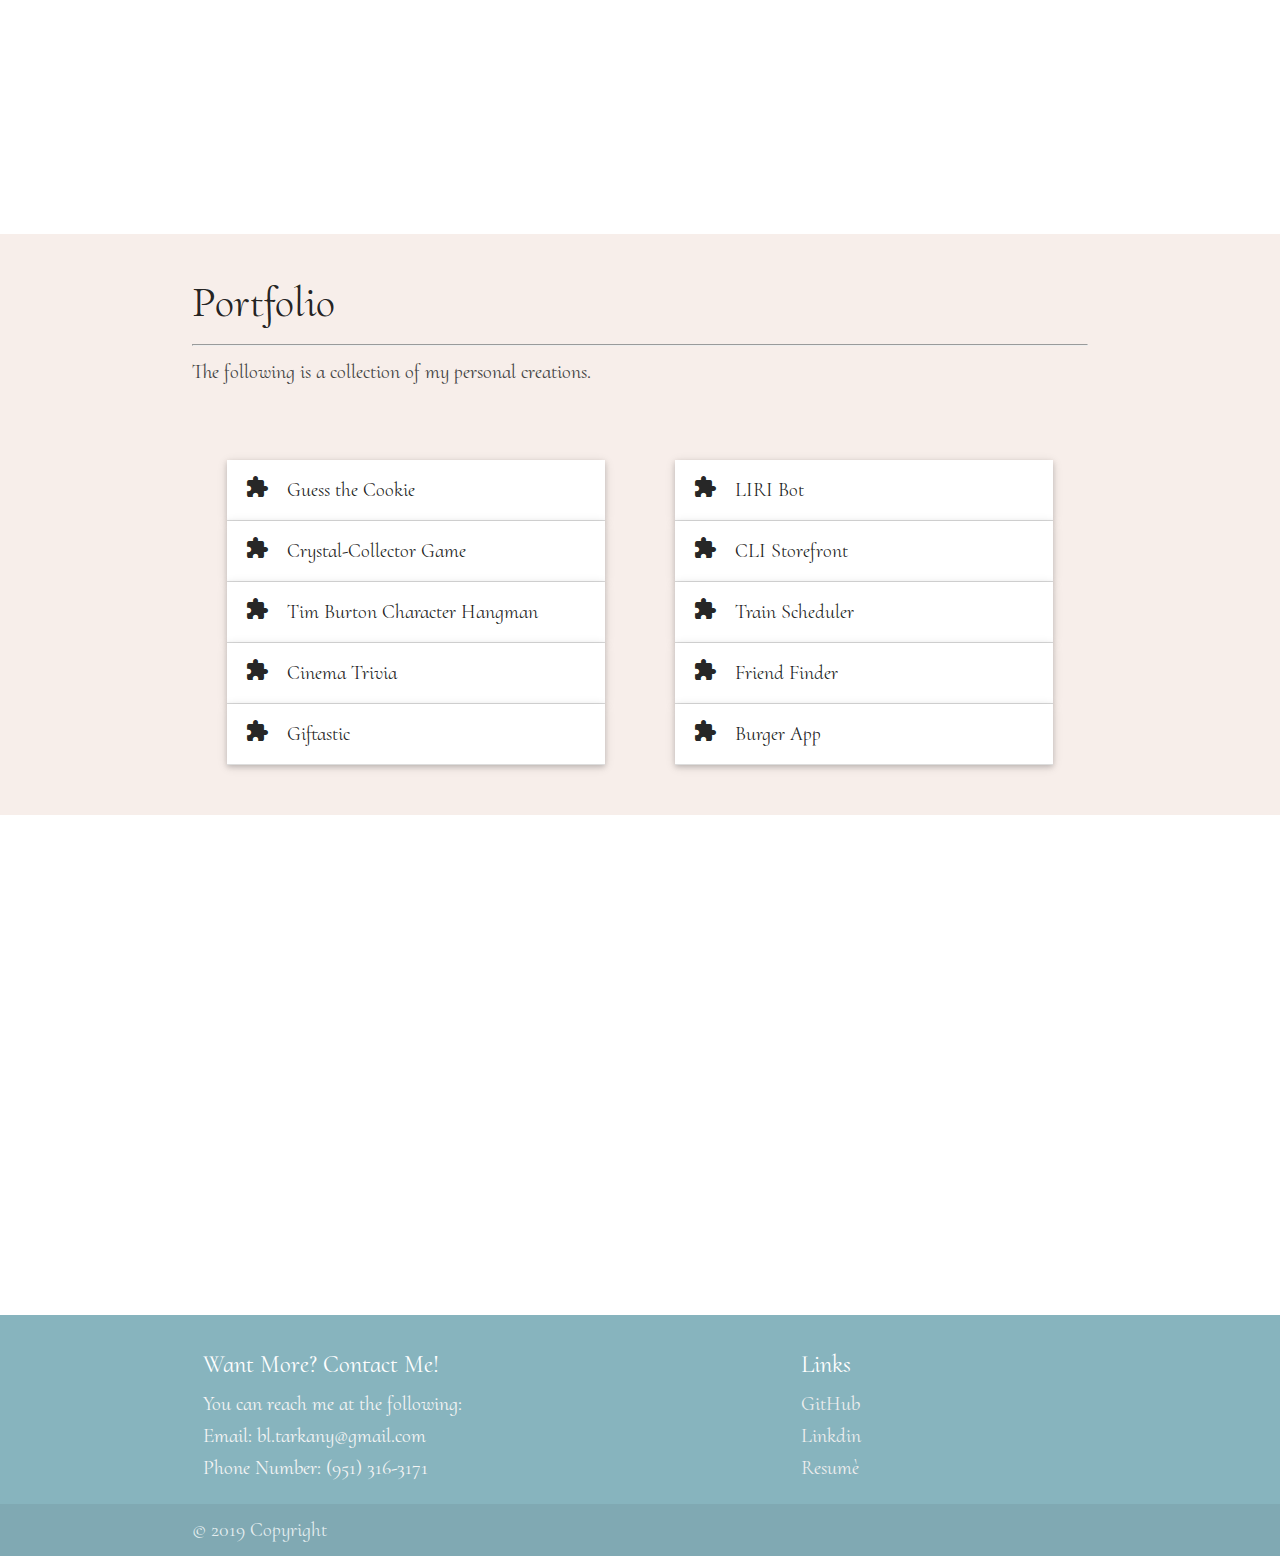
==== commit 4f842144: "deleted unnecessary index file. updated style.css with new responsive features and colors. Added col" ====
--- a/index.html
+++ b/index.html
@@ -22,14 +22,14 @@
     <nav>
         <div class="nav-wrapper">
             <div class="container">
-                <a href="#!" class="brand-logo center">Bobbi Tarkany</a>
+                <a href="home.html" class="brand-logo center black-text">Bobbi Tarkany</a>
                 <a href="#" data-target="slide-out" class="sidenav-trigger show-on-large"><i
                         class="material-icons">menu</i></a>
                 <ul class="right hide-on-med-and-down black-text">
-                    <li><a href="#about">About</a></li>
-                    <li><a href="#collab">Collab</a></li>
-                    <li><a href="#portfolio">Portfolio</a></li>
-                    <li><a href="#contact">Contact</a></li>
+                    <li><a href="#about" class="black-text">About</a></li>
+                    <li><a href="#collab" class="black-text">Collab</a></li>
+                    <li><a href="#portfolio" class="black-text">Portfolio</a></li>
+                    <li><a href="#contact" class="black-text">Contact</a></li>
                 </ul>
             </div>
         </div>
@@ -39,7 +39,7 @@
         <li>
             <div class="user-view">
                 <div class="background">
-                    <img src="assets/images/background4.jpg">
+                    <img src="assets/images/light1.jpg">
                 </div>
                 <img class="circle responsive-img" src="assets/images/IMG_3273.JPG" height="150" width="100">
                 <p>Bobbi Tarkany
@@ -58,7 +58,7 @@
     </ul>
 
     <div class="parallax-container">
-        <div class="parallax"><img src="assets/images/background3.jpg">
+        <div class="parallax"><img src="assets/images/background33.jpg">
             <div class="row">
                 <div class="col s12 right-align paraCap">
                     <h1 id="title">Bobbi Tarkany</h1>
@@ -74,23 +74,30 @@
         <div class="row container">
             <h3 class="header">About</h3>
             <hr>
-            <img id="about-pic" src="assets/images/IMG_3273.JPG" alt="Photo Coming" height="300" width="250">
+            <img class="circle" id="about-pic" src="assets/images/IMG_3273.JPG" alt="Photo Coming" height="300"
+                width="250">
             <p>As a full stack developer my focus is to continually learn, improve and hone aspects of my profession
                 and
-                experience. The full immersion Coding Boot Camp program with UCSD Extension has provided the ability
+                experience.
+            </p>
+            <br>
+            <p>The full immersion Coding Boot Camp program with UCSD Extension has provided the ability
                 to
-                navigate and flourish in Front End applications: HTML, CSS, Javascript, Jquery, etc.; as well as Back
+                navigate and flourish in Front End applications: HTML, CSS and CSS Frameworks, Javascript, Jquery, etc.;
+                Back
                 End
-                data storage and selection. Prior experience in collaboration and team organization assisted in
+                data storage and selection with the utilization of MySQL, stored procedure methods, in database password
+                encryption, and MongoDB; Server creation and deployment
+                employing the use of Node, Express.</p>
+            <br>
+            <p> Prior experience in collaboration and team organization assisted in
                 streamlining GitHub repository projects. Experience in accounting software, scheduling, office
                 suite,
                 client management, group instruction and program building applications have enabled the delivery of
                 high
                 quality customer service and client relationship development. Paving opportunities for my
                 adaptability,
-                verbal and written communication skill set, initiative, and resiliency to excel. Moving forward my
-                ambition is to apply my versatility in creating lasting solutions for challenges ahead.
-            </p>
+                verbal and written communication skill set, initiative, and resiliency to excel. </p>
             <br>
             <p>Currently, I am a Personal Trainer, certified in Corrective Exercise, Group
                 personal
@@ -103,7 +110,9 @@
                 a second revenue stream, while alleviating costs in my business, doing something I truly enjoy!
             </p>
             <br>
-            <p>Moving forward, I'm excited by the possibilities of expanding my career with companies that push
+            <p>Moving forward my
+                ambition is to apply my versatility in creating lasting solutions for challenges ahead. I'm excited by
+                the possibilities of expanding my career with companies that push
                 the envelope
                 of the industry. Taking my talents and strengths to improve the potential of the future.
             </p>
@@ -118,20 +127,18 @@
             <h3 class="header">Collaboration Projects</h3>
             <hr>
             <br>
-            <div class="col s12 m3">
-                <div class="collab-back" id="collab-1">
-                    <div class="card" id="collab-1p">
-                        <div class="card-image">
-                            <img src="assets/images/movoggle.png">
-                            <!-- <span class="card-title black-text">MOVØGGLE</span> -->
-                        </div>
-                        <div class="card-action">
-                            <a href="https://qhampton.github.io/project-1/" target="blank">MOVØGGLE</a>
-                        </div>
+            <div class="col s12 m5">
+                <div class="card z-depth-5 t-box">
+                    <div class="card-image">
+                        <img src="assets/images/movoggle.png">
+                        <!-- <span class="card-title black-text">MOVØGGLE</span> -->
                     </div>
-                </div>
-            </div>
-            <div class="col s12 m6 offset-m3">
+                    <div class="card-action">
+                        <a href="https://qhampton.github.io/project-1/" target="blank">MOVØGGLE</a>
+                    </div>
+                </div>
+            </div>
+            <div class="col s12 m7">
                 <h4>MOVØGGLE</h4>
                 <p>Movies. Food. Mingle.</p>
                 <p>This is one of my first collaboration projects. The idea was to deliver an app that provided movie
@@ -146,20 +153,19 @@
             </div>
         </div>
         <br>
+        <br>
         <div class="row container">
-            <div class="col s12 m6">
+            <div class="col s12 m7">
                 <h4>Collab Project on the way!</h4>
             </div>
-            <div class="col s12 m3 offset-m1">
-                <div class="collab-back" id="collab-2">
-                    <div class="card" id="collab-2p">
-                        <div class="card-image">
-                            <img src="assets/images/light.jpg">
-                            <span class="card-title black-text">Coming Soon</span>
-                        </div>
-                        <div class="card-action">
-                            <a href="#" target="blank">Anticipate</a>
-                        </div>
+            <div class="col s12 m5">
+                <div class="card z-depth-5 b-box">
+                    <div class="card-image">
+                        <img src="assets/images/light.jpg">
+                        <span class="card-title black-text">Coming Soon</span>
+                    </div>
+                    <div class="card-action">
+                        <a href="#" target="blank">Anticipate</a>
                     </div>
                 </div>
             </div>
@@ -175,235 +181,167 @@
             <h3 class="header">Portfolio</h3>
             <hr>
             <p class="grey-text text-darken-3 lighten-3">The following is a collection of my personal creations.</p>
-            <div class="col s12 m4">
-                <div class="card">
-                    <div class="card-image waves-effect waves-block waves-light">
-                        <img class="activator" src="assets/images/psychicgame.png" height="175px">
-                    </div>
-                    <div class="card-content">
-                        <span class="card-title activator grey-text text-darken-4">Guess The Cookie<i
-                                class="material-icons right">more_vert</i></span>
-                        <p><a href="https://github.com/bltarkany/Psychic-Game" target="blank">GitHub Repository</a></p>
-                    </div>
-                    <div class="card-action">
-                        <a href="https://bltarkany.github.io/Psychic-Game/" target="blank">Psychic-Game</a>
-                    </div>
-                    <div class="card-reveal">
-                        <span class="card-title grey-text text-darken-4">Guess the Cookie<i
-                                class="material-icons right">close</i></span>
-                        <p>This game utilizes Javascript for documenting to the DOM, global functions and variables,
-                            onkeyup functions and setting attributes. All set to a fun kid friendly theme.
-                        </p>
-                    </div>
-                </div>
-                <div class="card">
-                    <div class="card-image waves-effect waves-block waves-light">
-                        <img class="activator" src="assets/images/hangman.png" height="175px">
-                    </div>
-                    <div class="card-content">
-                        <span class="card-title activator grey-text text-darken-4">Tim Burton Hangman<i
-                                class="material-icons right">more_vert</i></span>
-                        <p><a href="https://github.com/bltarkany/Hangman" target="blank">GitHub Repository</a></p>
-                    </div>
-                    <div class="card-action">
-                        <a href="https://bltarkany.github.io/Hangman/" target="blank">Tim Burton Hangman</a>
-                    </div>
-                    <div class="card-reveal">
-                        <span class="card-title grey-text text-darken-4">Tim Burton Hangman<i
-                                class="material-icons right">close</i></span>
-                        <p>Delving deeper into Javascript for documenting to the DOM, global functions and variables,
-                            onkeyup functions, math.random to vary options and setting attributes. Adding for-loops to
-                            check answers, while also introducing gifs and sound clips.
-                        </p>
-                    </div>
-                </div>
-                <div class="card">
-                    <div class="card-image waves-effect waves-block waves-light">
-                        <img class="activator" src="assets/images/liribot.png" height="175px">
-                    </div>
-                    <div class="card-content">
-                        <span class="card-title activator grey-text text-darken-4">LIRI Bot<i
-                                class="material-icons right">more_vert</i></span>
-                        <p><a href="https://github.com/bltarkany/liri-node-app" target="blank">GitHub Repository</a></p>
-                    </div>
-                    <div class="card-action">
-                        <a href="#">Node App</a>
-                    </div>
-                    <div class="card-reveal">
-                        <span class="card-title grey-text text-darken-4">LIRI Bot<i
-                                class="material-icons right">close</i></span>
-                        <p>CLI App that utilizes multiple npm packages and employs the use of switch in order to
-                            callback functions and deliver information directly to the user.
-                        </p>
-                    </div>
-                </div>
-                <div class="card">
-                    <div class="card-image waves-effect waves-block waves-light">
-                        <img class="activator" src="assets/images/burger.png" height="175px">
-                    </div>
-                    <div class="card-content">
-                        <span class="card-title activator grey-text text-darken-4">Burger App<i
-                                class="material-icons right">more_vert</i></span>
-                        <p><a href="https://github.com/bltarkany/burger" target="blank">GitHub Repository</a></p>
-                    </div>
-                    <div class="card-action">
-                        <a href="https://blooming-coast-58002.herokuapp.com/" target="blank">Burger App</a>
-                    </div>
-                    <div class="card-reveal">
-                        <span class="card-title grey-text text-darken-4">Burger App<i
-                                class="material-icons right">close</i></span>
-                        <p>This app displays the use of an MVC design pattern while using a remote database.
-                            Also includes the use of:
-                            Node and MySQL to query and route data in the app
-                            Express to create the server
-                            Handelbars to generate the HTML
-                            ORM to query the database
-                        </p>
-                    </div>
-                </div>
-            </div>
-            <div class="col s12 m4">
-                <div class="card">
-                    <div class="card-image waves-effect waves-block waves-light">
-                        <img class="activator" src="assets/images/crystals.png" height="175px">
-                    </div>
-                    <div class="card-content">
-                        <span class="card-title activator grey-text text-darken-4">Crystal-Collector<i
-                                class="material-icons right">more_vert</i></span>
-                        <p><a href="https://github.com/bltarkany/Crystal-Collector" target="blank">GitHub Repository</a>
-                        </p>
-                    </div>
-                    <div class="card-action">
-                        <a href="https://bltarkany.github.io/Crystal-Collector/" target="blank">Crystal-Collector</a>
-                    </div>
-                    <div class="card-reveal">
-                        <span class="card-title grey-text text-darken-4">Crystal-Collector<i
-                                class="material-icons right">close</i></span>
-                        <p>Improving abilities to alter HTML through javascript/jQuery, further use of global functions,
-                            adding condensed syntax to the full game play process with the use of global functions,
-                            and emphasizing the use of values.
-                        </p>
-                    </div>
-                </div>
-                <div class="card">
-                    <div class="card-image waves-effect waves-block waves-light">
-                        <img class="activator" src="assets/images/giphy.png" height="175px">
-                    </div>
-                    <div class="card-content">
-                        <span class="card-title activator grey-text text-darken-4">Giftastic<i
-                                class="material-icons right">more_vert</i></span>
-                        <p><a href="https://github.com/bltarkany/GifTastic" target="blank">GitHub Repository</a></p>
-                    </div>
-                    <div class="card-action">
-                        <a href="https://bltarkany.github.io/GifTastic/" target="blank">Giftastic</a>
-                    </div>
-                    <div class="card-reveal">
-                        <span class="card-title grey-text text-darken-4">Giftastic<i
-                                class="material-icons right">close</i></span>
-                        <p>Use of GIPHY API to make a dynamic web page that populates with gifs of your choice. Usage of
-                            the ajax: utilizing the 'GET' method, accompanied with the url, dynamically updating the url
-                            from a search option and
-                            adding multiple items to the DOM from the API seacrh result data through the use of
-                            jQuery/Javascript.
-                        </p>
-                    </div>
-                </div>
-                <div class="card">
-                    <div class="card-image waves-effect waves-block waves-light">
-                        <img class="activator" src="assets/images/storefront.png" height="175px">
-                    </div>
-                    <div class="card-content">
-                        <span class="card-title activator grey-text text-darken-4">CLI Storefront<i
-                                class="material-icons right">more_vert</i></span>
-                        <p><a href="https://github.com/bltarkany/Storefront-node-mysql" target="blank">GitHub
-                                Repository</a></p>
-                    </div>
-                    <div class="card-action">
-                        <a href="#">Node App</a>
-                    </div>
-                    <div class="card-reveal">
-                        <span class="card-title grey-text text-darken-4">CLI Storefront<i
-                                class="material-icons right">close</i></span>
-                        <p>CLI App that employs MySQL and Node to run a storefront. App includes run options for
-                            customers, managers
-                            and supervisors. NPM packages inlcude Inquirer, mysqland Dotenv.
-                        </p>
-                    </div>
-                </div>
-            </div>
-            <div class="col s12 m4">
-                <div class="card">
-                    <div class="card-image waves-effect waves-block waves-light">
-                        <img class="activator" src="assets/images/trivia.png" height="175px">
-                    </div>
-                    <div class="card-content">
-                        <span class="card-title activator grey-text text-darken-4">Cinema Trivia<i
-                                class="material-icons right">more_vert</i></span>
-                        <p><a href="https://github.com/bltarkany/TriviaGame" target="blank">GitHub Repository</a></p>
-                    </div>
-                    <div class="card-action">
-                        <a href="https://bltarkany.github.io/TriviaGame/" target="blank">Cinema Trivia</a>
-                    </div>
-                    <div class="card-reveal">
-                        <span class="card-title grey-text text-darken-4">Cinema Trivia<i
-                                class="material-icons right">close</i></span>
-                        <p>Emphasizing the use of javascript and jquery together, timers at intervals,
-                            dynamically updating the HTML using javascript and jquery at predetermined times,
-                            use of select from the options forms,
-                            use of radio inputs,
-                            linear gradient styling in css and
-                            dynamic restart from multiple pages.
-                        </p>
-                    </div>
-                </div>
-                <div class="card">
-                    <div class="card-image waves-effect waves-block waves-light">
-                        <img class="activator" src="assets/images/train.png" height="175px">
-                    </div>
-                    <div class="card-content">
-                        <span class="card-title activator grey-text text-darken-4">Train Scheduler<i
-                                class="material-icons right">more_vert</i></span>
-                        <p><a href="https://github.com/bltarkany/TrainScheduler" target="blank">GitHub Repository</a>
-                        </p>
-                    </div>
-                    <div class="card-action">
-                        <a href="https://bltarkany.github.io/TrainScheduler/" target="blank">Train Scheduler</a>
-                    </div>
-                    <div class="card-reveal">
-                        <span class="card-title grey-text text-darken-4">Train Scheduler<i
-                                class="material-icons right">close</i></span>
-                        <p>Create a train schedule application that incorporates Firebase to host arrival and departure
-                            data. Your app will retrieve and manipulate this information with Moment.js. This website
-                            will provide up-to-date information about various trains, namely their arrival times and how
-                            many minutes remain until they arrive at their station.
-                        </p>
-                    </div>
-                </div>
-                <div class="card">
-                    <div class="card-image waves-effect waves-block waves-light">
-                        <img class="activator" src="assets/images/friend.png" height="175px">
-                    </div>
-                    <div class="card-content">
-                        <span class="card-title activator grey-text text-darken-4">Friend Finder<i
-                                class="material-icons right">more_vert</i></span>
-                        <p><a href="https://github.com/bltarkany/FriendFinder" target="blank">GitHub Repository</a>
-                        </p>
-                    </div>
-                    <div class="card-action">
-                        <a href="https://arcane-citadel-18875.herokuapp.com/" target="blank">Friend Finder</a>
-                    </div>
-                    <div class="card-reveal">
-                        <span class="card-title grey-text text-darken-4">Friend Finder<i
-                                class="material-icons right">close</i></span>
-                        <p>The following app is a display of how Heroku and Github can be paired together. Also
-                            demonstrating the process for using Node and Express together to make a fully functioning
-                            server. It is a compatibility based friend finding application. The processes can be used to
-                            build a dating app. It is a fullstack site that will take in results from users' surveys,
-                            compare these results to other users in order to produce thebest possible match.
-                        </p>
-                    </div>
-                </div>
-            </div>
+            <br>
+            <br>
+            <div class="col s12 m6">
+                <ul class="collapsible popout">
+                    <li>
+                        <div class="collapsible-header"><i class="material-icons">extension</i>Guess the Cookie</div>
+                        <div class="collapsible-body center-align">
+                            <img class="activator" src="assets/images/psychicgame.png" height="175px">
+                            <p>This game utilizes Javascript for documenting to the DOM, global functions and variables,
+                                onkeyup functions and setting attributes. All set to a fun kid friendly theme.
+                            </p>
+                            <p> <a href="https://github.com/bltarkany/Psychic-Game" target="blank">GitHub
+                                    Repository</a> ||
+                                <a href="https://bltarkany.github.io/Psychic-Game/" target="blank">Psychic-Game</a></p>
+                        </div>
+                    </li>
+                    <li>
+                        <div class="collapsible-header"><i class="material-icons">extension</i>Crystal-Collector Game
+                        </div>
+                        <div class="collapsible-body center-align">
+                            <img class="activator" src="assets/images/crystals.png" height="175px">
+                            <p>Improving abilities to alter HTML through javascript/jQuery, further use of global
+                                functions,
+                                adding condensed syntax to the full game play process with the use of global functions,
+                                and emphasizing the use of values.
+                            </p>
+                            <p><a href="https://github.com/bltarkany/Crystal-Collector" target="blank">GitHub
+                                    Repository</a> ||
+                                <a href="https://bltarkany.github.io/Crystal-Collector/"
+                                    target="blank">Crystal-Collector</a></p>
+                        </div>
+                    </li>
+                    <li>
+                        <div class="collapsible-header"><i class="material-icons">extension</i>Tim Burton Character
+                            Hangman</div>
+                        <div class="collapsible-body center-align">
+                            <img class="activator" src="assets/images/hangman.png" height="175px">
+                            <p>Delving deeper into Javascript for documenting to the DOM, global functions and
+                                variables,
+                                onkeyup functions, math.random to vary options and setting attributes. Adding for-loops
+                                to
+                                check answers, while also introducing gifs and sound clips.
+                            </p>
+                            <p><a href="https://github.com/bltarkany/Hangman" target="blank">GitHub Repository</a> || <a
+                                    href="https://bltarkany.github.io/Hangman/" target="blank">Tim Burton Hangman</a>
+                            </p>
+                        </div>
+                    </li>
+                    <li>
+                        <div class="collapsible-header"><i class="material-icons">extension</i>Cinema Trivia</div>
+                        <div class="collapsible-body center-align">
+                            <img class="activator" src="assets/images/trivia.png" height="175px">
+                            <p>Emphasizing the use of javascript and jquery together, timers at intervals,
+                                dynamically updating the HTML using javascript and jquery at predetermined times,
+                                use of select from the options forms,
+                                use of radio inputs,
+                                linear gradient styling in css and
+                                dynamic restart from multiple pages.
+                            </p>
+                            <p><a href="https://github.com/bltarkany/TriviaGame" target="blank">GitHub Repository</a> ||
+                                <a href="https://bltarkany.github.io/TriviaGame/" target="blank">Cinema Trivia</a></p>
+                        </div>
+                    </li>
+                    <li>
+                        <div class="collapsible-header"><i class="material-icons">extension</i>Giftastic</div>
+                        <div class="collapsible-body center-align">
+                            <img class="activator" src="assets/images/giphy.png" height="175px">
+                            <p>Use of GIPHY API to make a dynamic web page that populates with gifs of your choice.
+                                Usage of
+                                the ajax: utilizing the 'GET' method, accompanied with the url, dynamically updating the
+                                url
+                                from a search option and
+                                adding multiple items to the DOM from the API seacrh result data through the use of
+                                jQuery/Javascript.
+                            </p>
+                            <p><a href="https://github.com/bltarkany/GifTastic" target="blank">GitHub Repository</a> ||
+                                <a href="https://bltarkany.github.io/GifTastic/" target="blank">Giftastic</a></p>
+                        </div>
+                    </li>
+                </ul>
+            </div>
+            <div class="col s12 m6">
+                <ul class="collapsible popout">
+                    <li>
+                        <div class="collapsible-header"><i class="material-icons">extension</i>LIRI Bot</div>
+                        <div class="collapsible-body center-align">
+                            <img class="activator" src="assets/images/liribot.png" height="175px">
+                            <p>CLI App that utilizes multiple npm packages and employs the use of switch in order to
+                                callback functions and deliver information directly to the user.
+                            </p>
+                            <p><a href="https://github.com/bltarkany/liri-node-app" target="blank">GitHub Repository</a>
+                            </p>
+                        </div>
+                    </li>
+                    <li>
+                        <div class="collapsible-header"><i class="material-icons">extension</i>CLI Storefront</div>
+                        <div class="collapsible-body center-align">
+                            <img class="activator" src="assets/images/storefront.png" height="175px">
+                            <p>CLI App that employs MySQL and Node to run a storefront. App includes run options for
+                                customers, managers
+                                and supervisors. NPM packages include Inquirer, mysql and Dotenv.
+                            </p>
+                            <p><a href="https://github.com/bltarkany/Storefront-node-mysql" target="blank">GitHub
+                                    Repository</a></p>
+                        </div>
+                    </li>
+                    <li>
+                        <div class="collapsible-header"><i class="material-icons">extension</i>Train Scheduler</div>
+                        <div class="collapsible-body center-align">
+                            <img class="activator" src="assets/images/train.png" height="175px">
+                            <p>Create a train schedule application that incorporates Firebase to host arrival and
+                                departure
+                                data. Your app will retrieve and manipulate this information with Moment.js. This
+                                website
+                                will provide up-to-date information about various trains, namely their arrival times and
+                                how
+                                many minutes remain until they arrive at their station.
+                            </p>
+                            <p><a href="https://github.com/bltarkany/TrainScheduler" target="blank">GitHub
+                                    Repository</a> || <a href="https://bltarkany.github.io/TrainScheduler/"
+                                    target="blank">Train Scheduler</a>
+                            </p>
+                        </div>
+                    </li>
+                    <li>
+                        <div class="collapsible-header"><i class="material-icons">extension</i>Friend Finder</div>
+                        <div class="collapsible-body center-align">
+                            <img class="activator" src="assets/images/friend.png" height="175px">
+                            <p>The following app is a display of how Heroku and Github can be paired together. Also
+                                demonstrating the process for using Node and Express together to make a fully
+                                functioning
+                                server. It is a compatibility based friend finding application. The processes can be
+                                used to
+                                build a dating app. It is a fullstack site that will take in results from users'
+                                surveys,
+                                compare these results to other users in order to produce thebest possible match.
+                            </p>
+                            <p><a href="https://github.com/bltarkany/FriendFinder" target="blank">GitHub Repository</a>
+                                || <a href="https://arcane-citadel-18875.herokuapp.com/" target="blank">Friend
+                                    Finder</a>
+                            </p>
+                        </div>
+                    </li>
+                    <li>
+                        <div class="collapsible-header"><i class="material-icons">extension</i>Burger App</div>
+                        <div class="collapsible-body center-align">
+                            <img class="activator" src="assets/images/burger.png" height="175px">
+                            <p>This app displays the use of an MVC design pattern while using a remote database.
+                                Also includes the use of:
+                                Node and MySQL to query and route data in the app,
+                                Express to create the server,
+                                Handelbars to generate the HTML,
+                                ORM to query the database
+                            </p>
+                            <p><a href="https://github.com/bltarkany/burger" target="blank">GitHub Repository</a> || <a
+                                    href="https://blooming-coast-58002.herokuapp.com/" target="blank">Burger App</a></p>
+                        </div>
+                    </li>
+                </ul>
+            </div>
+            <br>
         </div>
     </div>
     <div class="parallax-container">
--- a/assets/css/style.css
+++ b/assets/css/style.css
@@ -1,3 +1,96 @@
 body {
     font-family: 'Cormorant Upright', serif;
+    font-size: 20px;
+    line-height: 32px;
+}
+
+#title-page {
+    background-image: url("../images/b2.jpg");
+}
+
+/* navbar changes */
+.nav-wrapper,
+.page-footer {
+    background-color: #87b4be;
+}
+
+.parallax-container {
+    height: 500px;
+}
+
+#about-pic {
+    margin: 10px;
+    float: left;
+}
+
+/* caption adjustments */
+.paraCap {
+    position: absolute;
+    top: 25%;
+}
+
+/* Intro Caption */
+#title {
+    font-size: 58px;
+}
+
+.section {
+    background-color: #f7eeea;
+}
+
+.t-box {
+    border-top: solid #85c8c8 15px;
+    border-left: solid #85c8c8 15px;
+    border-radius: 5px;
+}
+
+.b-box {
+    border-top: solid #85c8c8 15px;
+    border-right: solid #85c8c8 15px;
+    border-radius: 5px;
+}
+
+.collapsible-body {
+    background-color: #fdfbfb;
+}
+
+#myBtn {
+    display: none;
+    /* Hidden by default */
+    position: fixed;
+    /* Fixed/sticky position */
+    bottom: 20px;
+    /* Place the button at the bottom of the page */
+    right: 30px;
+    /* Place the button 30px from the right */
+    z-index: 99;
+    /* Make sure it does not overlap */
+    background-color: #87b4be;
+    /* Set a background color */
+
+}
+
+#home {
+    margin-top: 20%;
+    /* margin: 0 auto 0 auto; */
+}
+
+#enter {
+    background-color: #87b4be;
+}
+
+
+@media screen and (min-width: 705px) and (max-width: 1260px) {
+
+}
+
+@media screen and (min-width: 600px) and (max-width: 700px) {
+
+}
+
+@media screen and (min-width: 300px) and (max-width: 475px) {
+    #about-pic {
+        margin-left: 25px;
+        float: none;
+    }
 }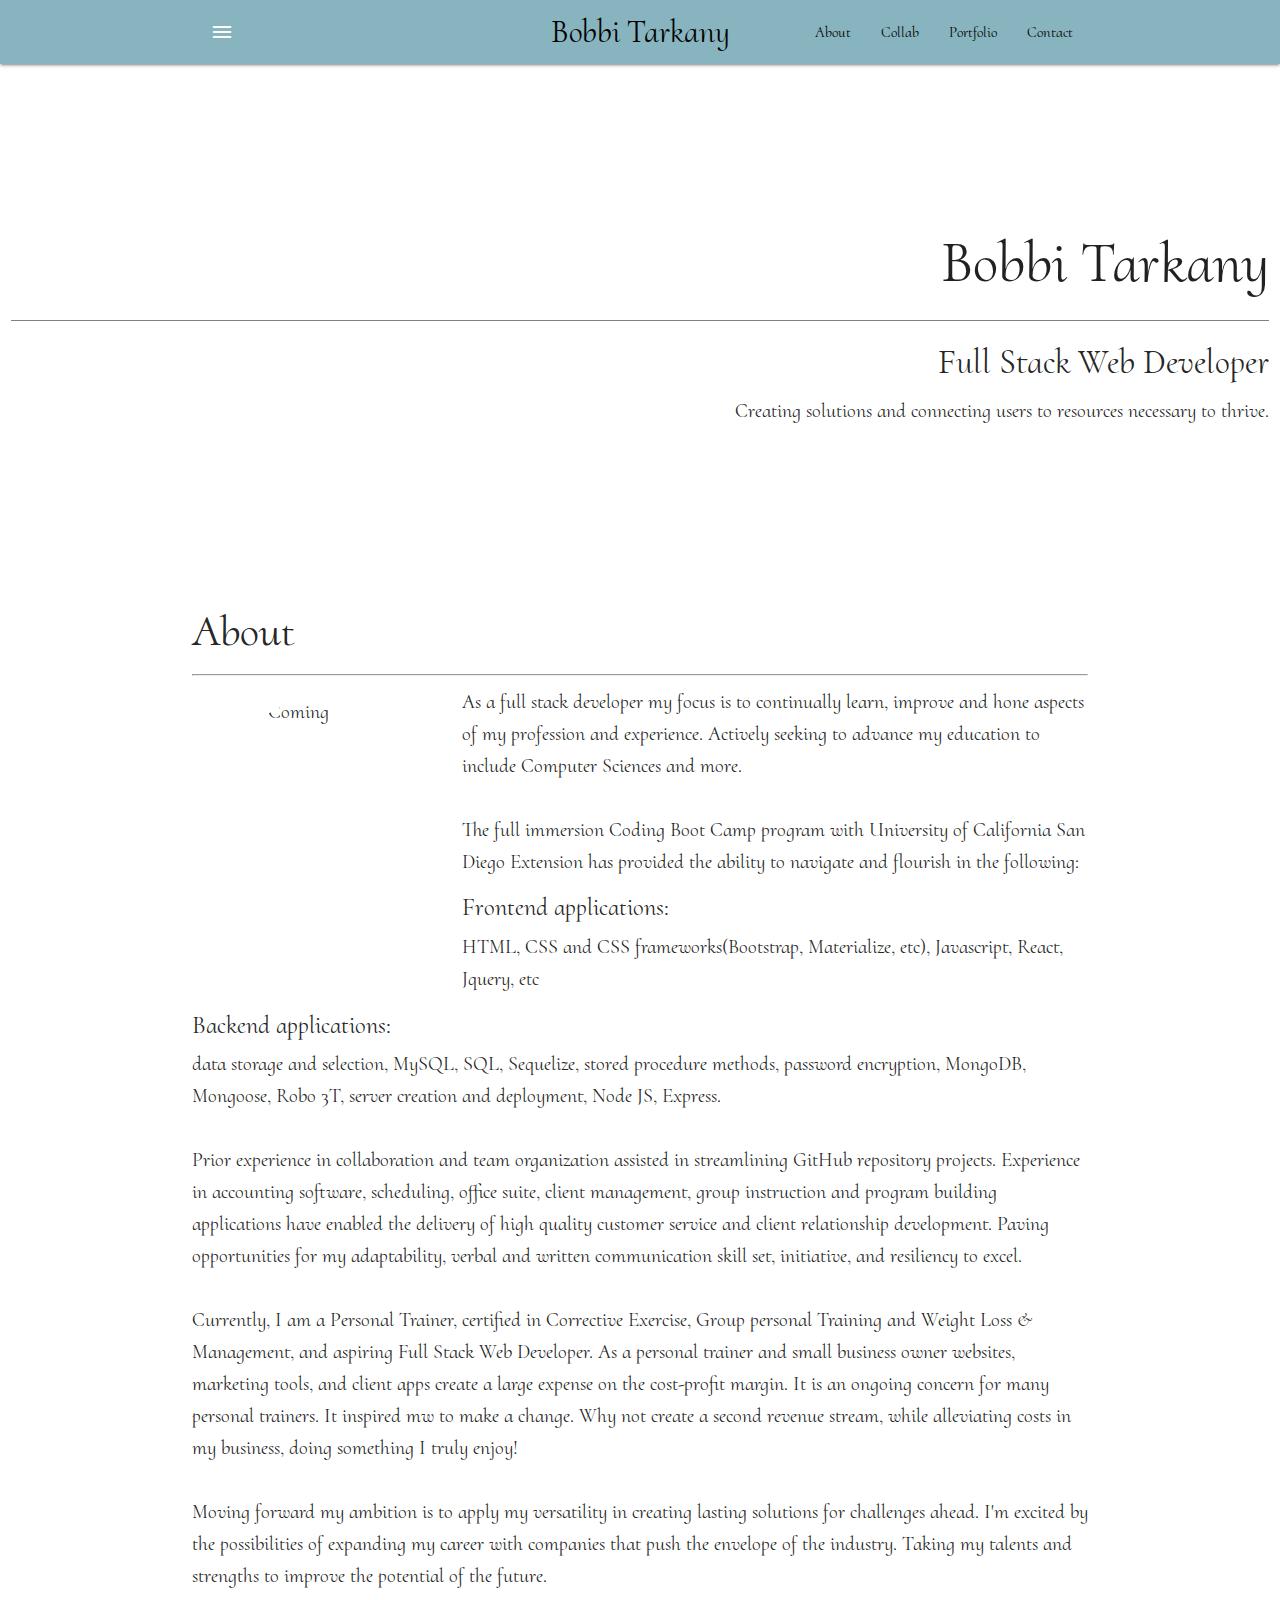
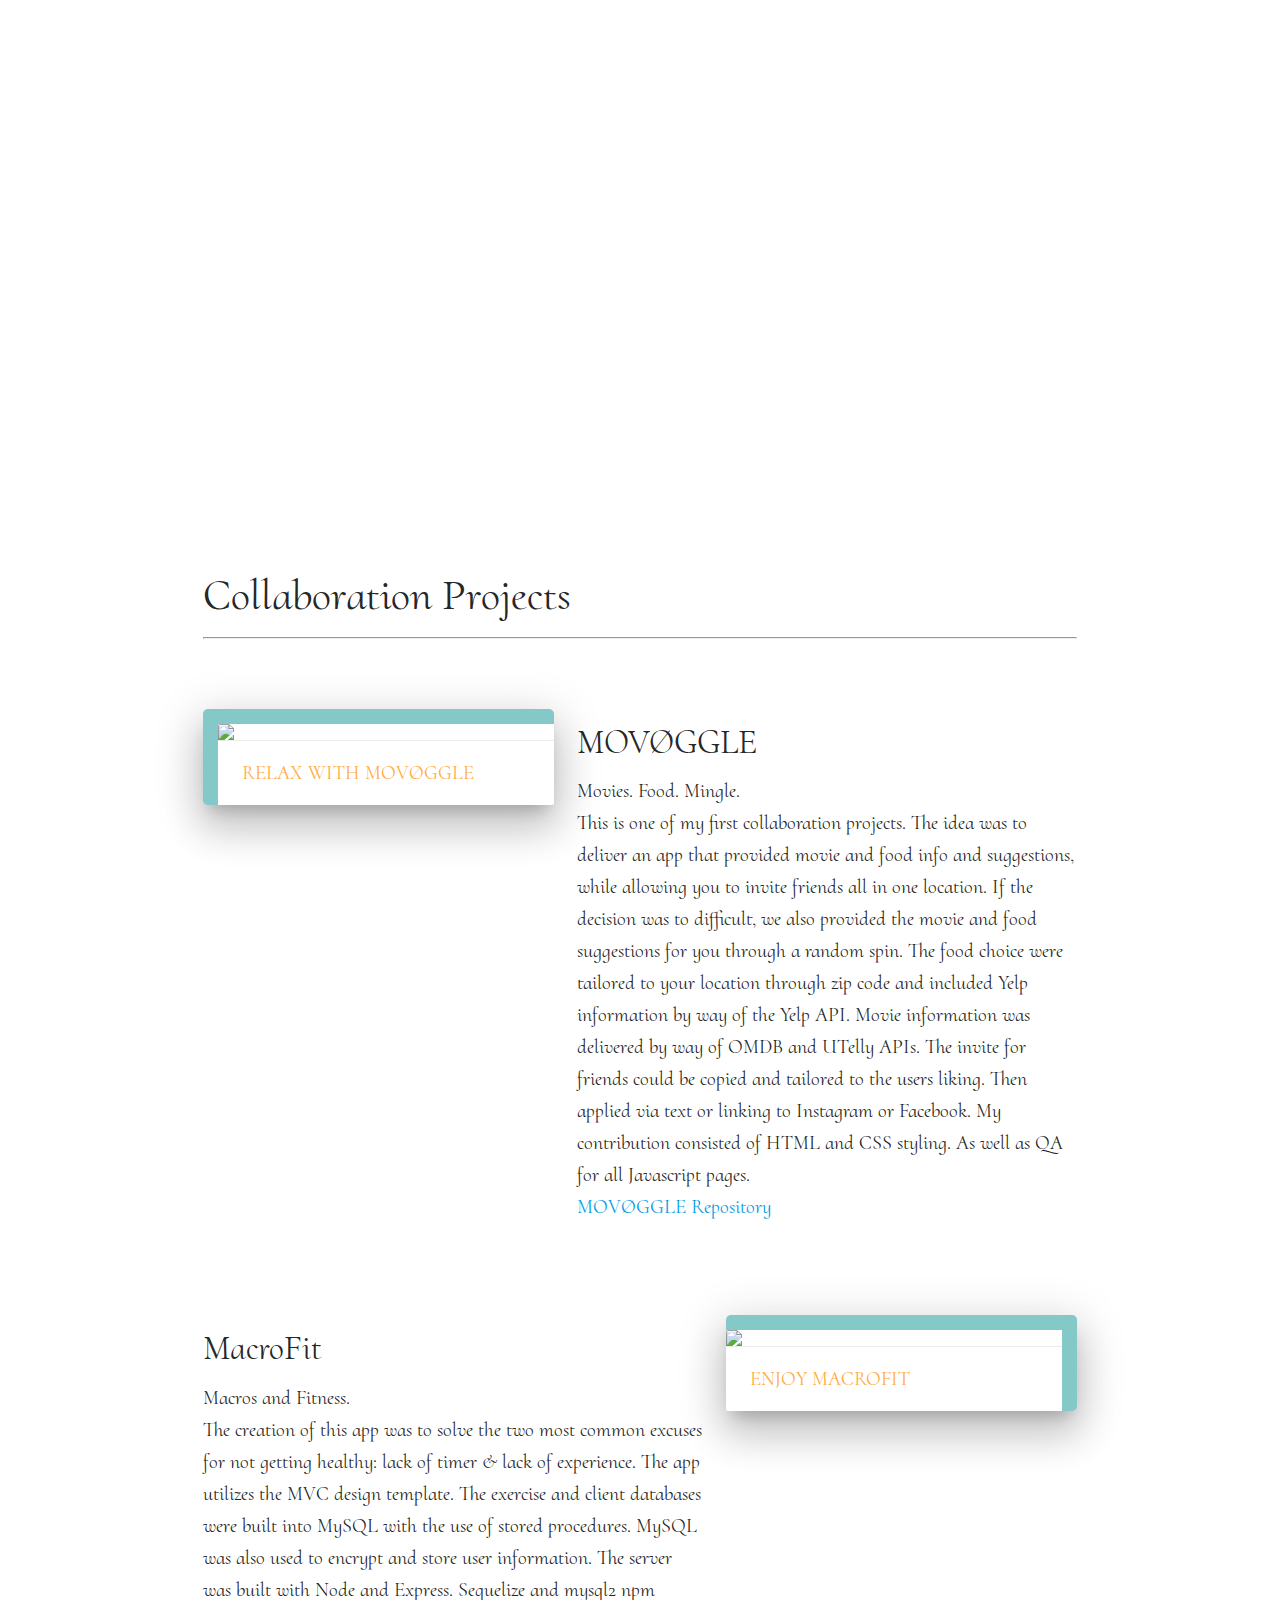
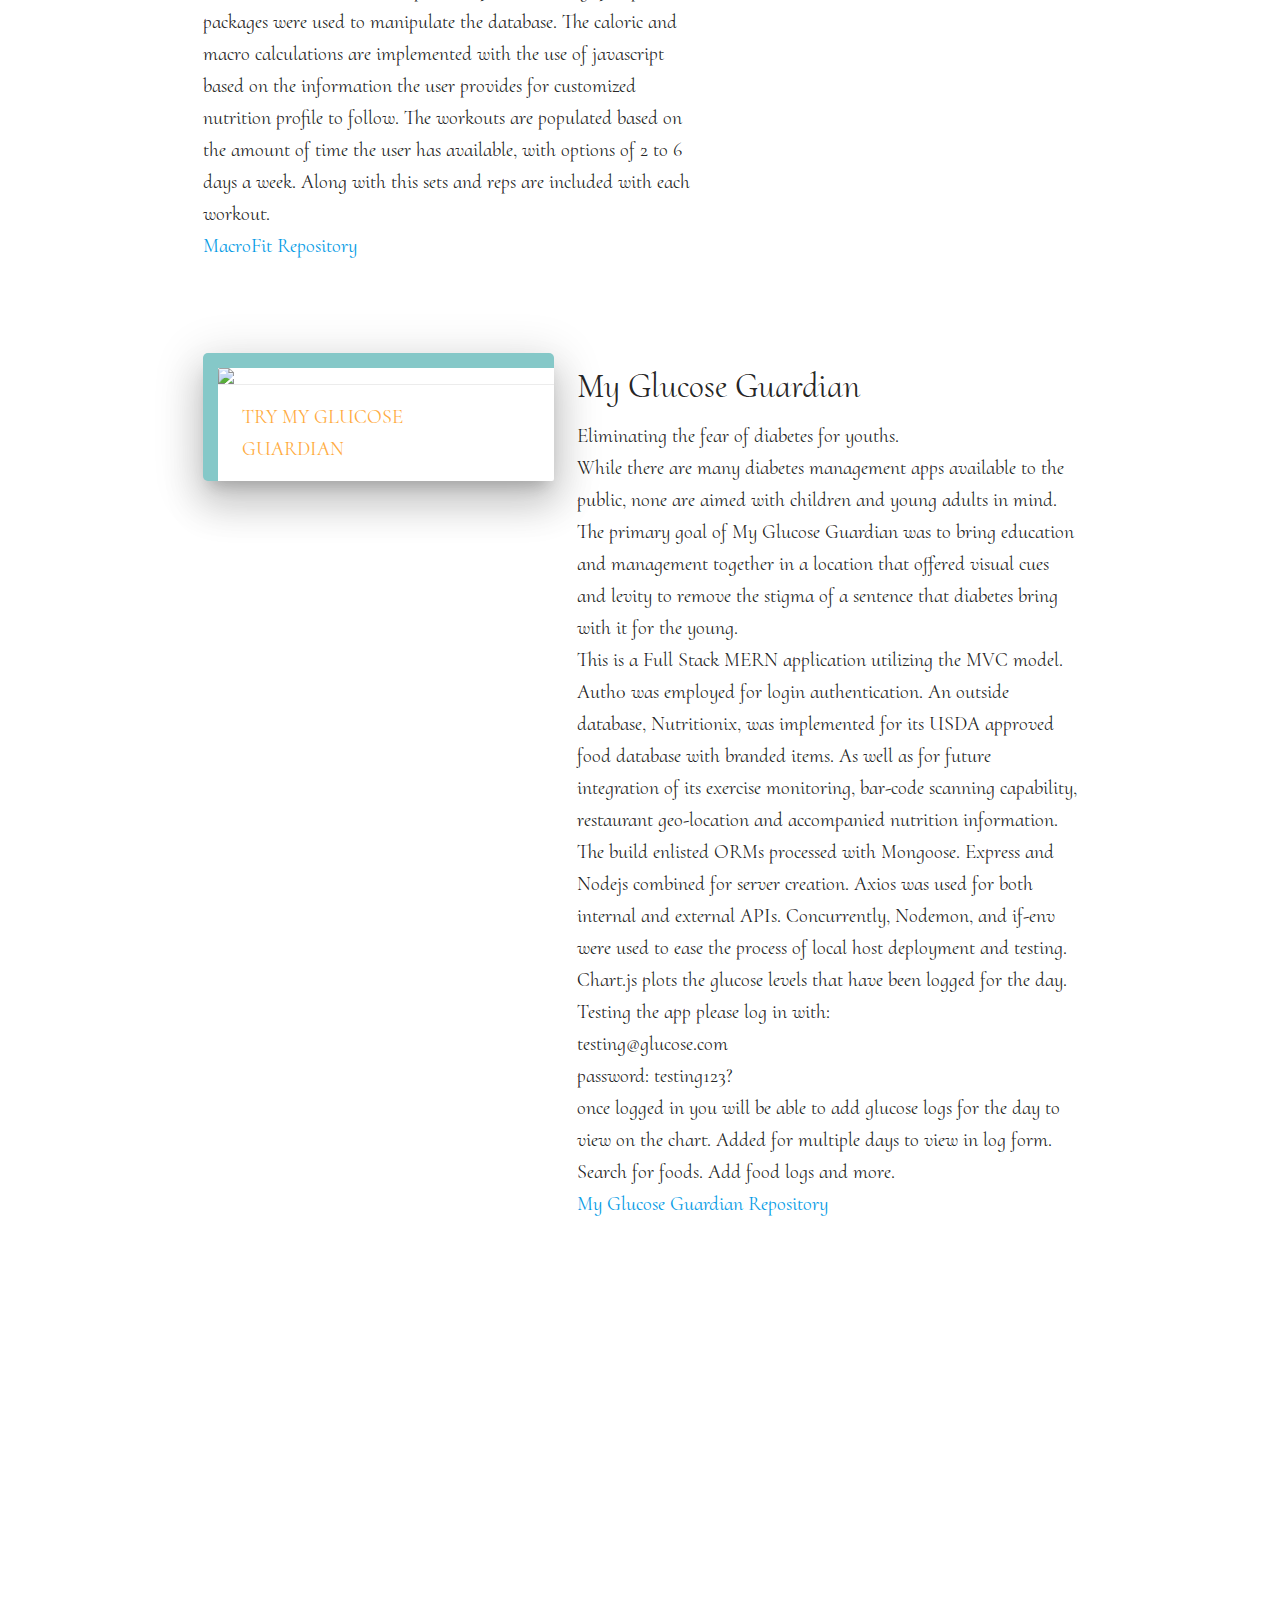
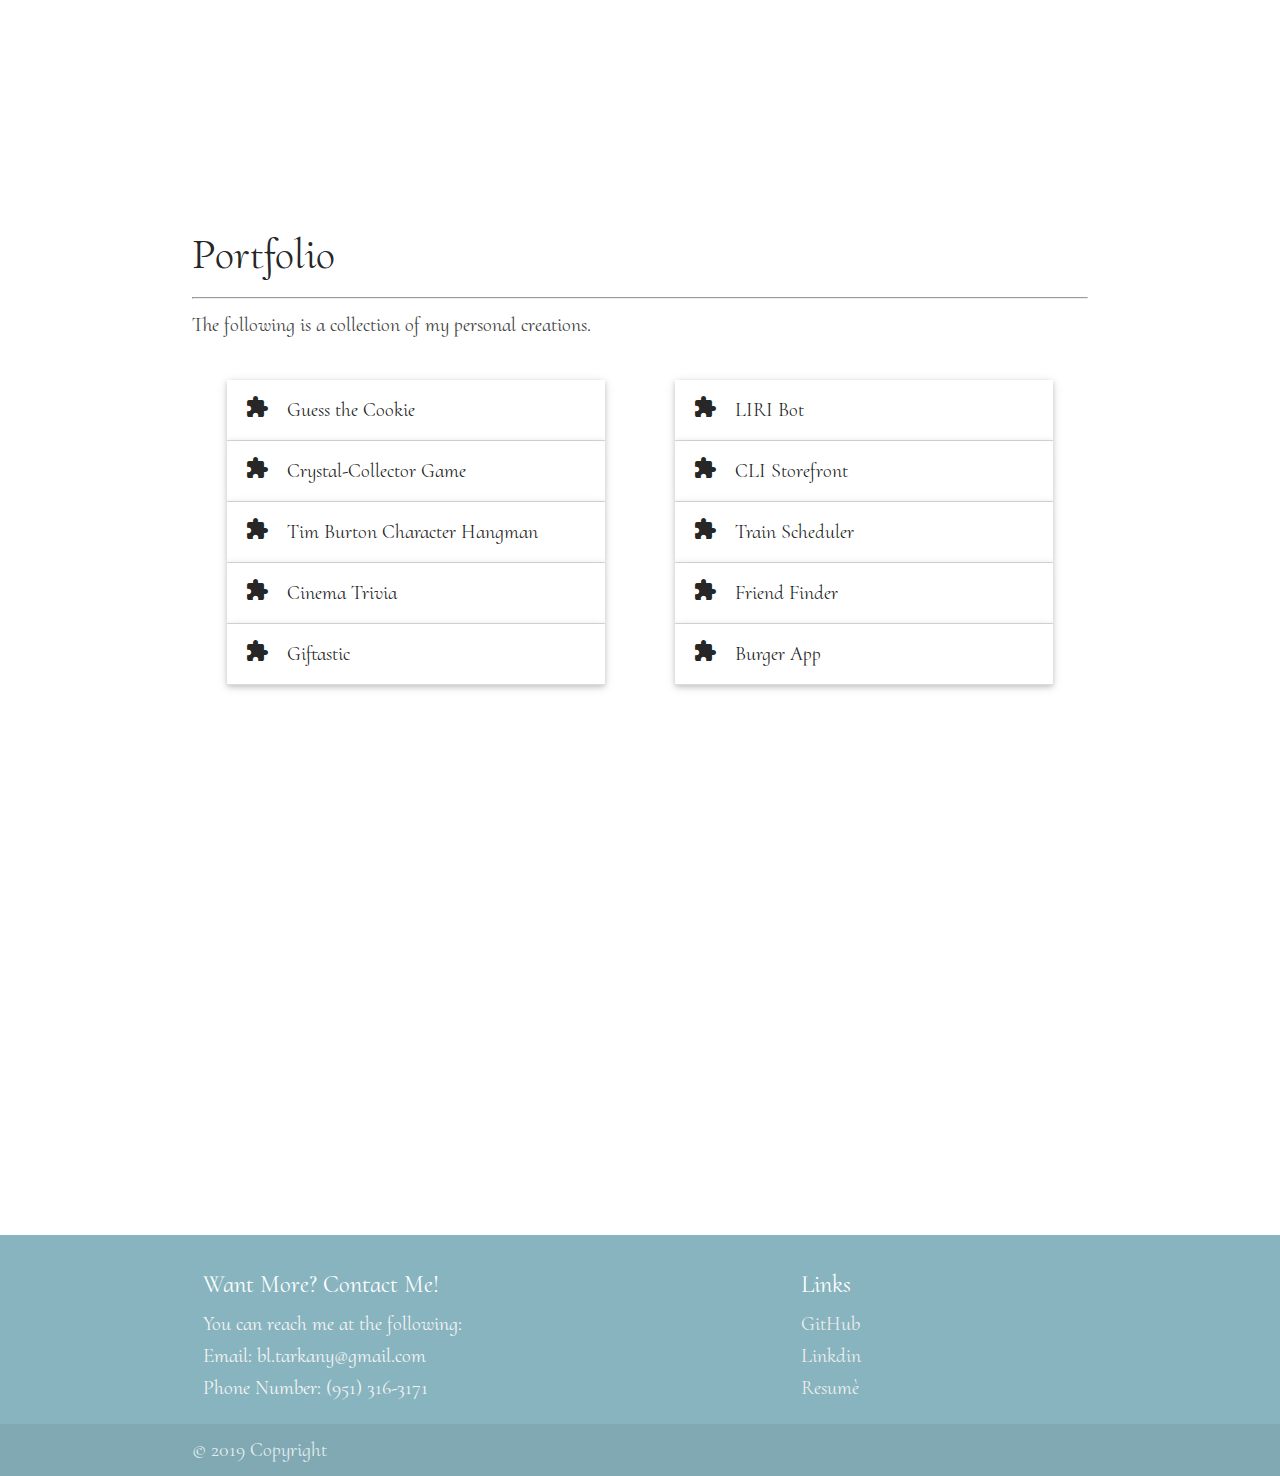
==== commit 500c816b: "added edit for background and color" ====
--- a/index.html
+++ b/index.html
@@ -22,7 +22,7 @@
     <nav>
         <div class="nav-wrapper">
             <div class="container">
-                <a href="home.html" class="brand-logo center black-text">Bobbi Tarkany</a>
+                <a href="index.html" class="brand-logo center black-text">Bobbi Tarkany</a>
                 <a href="#" data-target="slide-out" class="sidenav-trigger show-on-large"><i
                         class="material-icons">menu</i></a>
                 <ul class="right hide-on-med-and-down black-text">
@@ -41,7 +41,7 @@
                 <div class="background">
                     <img src="assets/images/light1.jpg">
                 </div>
-                <img class="circle responsive-img" src="assets/images/IMG_3273.JPG" height="150" width="100">
+                <!-- <img class="circle responsive-img" src="assets/images/IMG_3273.JPG" height="150" width="100"> -->
                 <p>Bobbi Tarkany
                     bl.tarkany@gmail.com
                 </p>
@@ -58,7 +58,7 @@
     </ul>
 
     <div class="parallax-container">
-        <div class="parallax"><img src="assets/images/background33.jpg">
+        <div class="parallax"><img src="assets/images/crop.jpg">
             <div class="row">
                 <div class="col s12 right-align paraCap">
                     <h1 id="title">Bobbi Tarkany</h1>
@@ -78,17 +78,22 @@
                 width="250">
             <p>As a full stack developer my focus is to continually learn, improve and hone aspects of my profession
                 and
-                experience.
-            </p>
-            <br>
-            <p>The full immersion Coding Boot Camp program with UCSD Extension has provided the ability
-                to
-                navigate and flourish in Front End applications: HTML, CSS and CSS Frameworks, Javascript, Jquery, etc.;
-                Back
-                End
-                data storage and selection with the utilization of MySQL, stored procedure methods, in database password
-                encryption, and MongoDB; Server creation and deployment
-                employing the use of Node, Express.</p>
+                experience. Actively seeking to advance my education to include Computer Sciences and more.
+            </p>
+            <br>
+            <p>The full immersion Coding Boot Camp program with University of California San Diego Extension has
+                provided the ability
+                to navigate and flourish in the following:
+            </p>
+            <p>
+                <h5>Frontend applications:</h5>
+                HTML, CSS and CSS frameworks(Bootstrap, Materialize, etc), Javascript, React, Jquery, etc
+            </p>
+            <p>
+                <h5>Backend applications:</h5>
+                data storage and selection, MySQL, SQL, Sequelize, stored procedure methods, password encryption,
+                MongoDB, Mongoose, Robo 3T, server creation and deployment, Node JS, Express.
+            </p>
             <br>
             <p> Prior experience in collaboration and team organization assisted in
                 streamlining GitHub repository projects. Experience in accounting software, scheduling, office
@@ -124,9 +129,13 @@
     <div class="section">
         <a id="collab"></a>
         <div class="row container">
-            <h3 class="header">Collaboration Projects</h3>
-            <hr>
-            <br>
+            <div class="col s12">
+                <h3 class="header">Collaboration Projects</h3>
+                <hr>
+                <br>
+            </div>
+        </div>
+        <div class="row container">
             <div class="col s12 m5">
                 <div class="card z-depth-5 t-box">
                     <div class="card-image">
@@ -134,7 +143,7 @@
                         <!-- <span class="card-title black-text">MOVØGGLE</span> -->
                     </div>
                     <div class="card-action">
-                        <a href="https://qhampton.github.io/project-1/" target="blank">MOVØGGLE</a>
+                        <a href="https://bltarkany.github.io/movoggle/" target="blank">Relax with MOVØGGLE</a>
                     </div>
                 </div>
             </div>
@@ -149,25 +158,86 @@
                     for friends could be copied and tailored to the users liking. Then applied via text or linking to
                     Instagram or Facebook. My contribution consisted of HTML and CSS styling. As well as QA for all
                     Javascript pages. </p>
-                <a href="https://github.com/qhampton/project-1" target="blank">MOVØGGLE Repository</a>
+                <a href="https://github.com/bltarkany/movoggle" target="blank">MOVØGGLE Repository</a>
             </div>
         </div>
         <br>
         <br>
         <div class="row container">
             <div class="col s12 m7">
-                <h4>Collab Project on the way!</h4>
+                <h4>MacroFit</h4>
+                <p>Macros and Fitness.</p>
+                <p>The creation of this app was to solve the two most common excuses for not getting healthy: lack of
+                    timer
+                    & lack of experience.
+                    The app utilizes the MVC design template. The exercise and client databases were built into MySQL
+                    with
+                    the use of stored procedures. MySQL was also used to encrypt and store user information. The server
+                    was built
+                    with Node and Express. Sequelize and mysql2 npm packages were used to manipulate the database. The
+                    caloric and macro
+                    calculations are implemented with the use of javascript based on the information the user provides
+                    for customized
+                    nutrition profile to follow. The workouts are populated based on the amount of time the user
+                    has available, with options of 2 to 6 days a week. Along with this sets and reps are included with
+                    each workout.
+                </p>
+                <a href="https://github.com/bltarkany/project2" target="_blank">MacroFit Repository</a>
             </div>
             <div class="col s12 m5">
                 <div class="card z-depth-5 b-box">
                     <div class="card-image">
-                        <img src="assets/images/light.jpg">
-                        <span class="card-title black-text">Coming Soon</span>
+                        <img src="assets/images/p2.png">
+                        <span class="card-title black-text"></span>
                     </div>
                     <div class="card-action">
-                        <a href="#" target="blank">Anticipate</a>
-                    </div>
-                </div>
+                        <a href="https://bt-project-2.herokuapp.com" target="blank">Enjoy MacroFit</a>
+                    </div>
+                </div>
+            </div>
+        </div>
+        <br>
+        <br>
+        <div class="row container">
+            <div class="col s12 m5">
+                <div class="card z-depth-5 t-box">
+                    <div class="card-image">
+                        <img src="assets/images/guardian.png">
+                        <!-- <span class="card-title black-text">MOVØGGLE</span> -->
+                    </div>
+                    <div class="card-action">
+                        <a href="https://myglucoseguardian.herokuapp.com/" target="blank">Try My Glucose Guardian</a>
+                    </div>
+                </div>
+            </div>
+            <div class="col s12 m7">
+                <h4>My Glucose Guardian</h4>
+                <p>Eliminating the fear of diabetes for youths.</p>
+                <p>While there are many diabetes management apps available to the public, none are aimed with children and young adults in mind.
+                    The primary goal of My Glucose Guardian was to bring education and management together in a location that offered 
+                    visual cues and levity to remove the stigma of a sentence that diabetes bring with it for the young. 
+                </p>
+                <p>
+                    This is a Full Stack MERN application utilizing the MVC model. Auth0 was employed for login authentication.
+                    An outside database, Nutritionix, was implemented for its USDA approved food database with branded items. 
+                    As well as for future
+                    integration of its exercise monitoring, bar-code scanning capability, restaurant geo-location and 
+                    accompanied nutrition information.
+                    The build enlisted ORMs processed with Mongoose. Express and Nodejs combined for server creation. 
+                    Axios was used for both internal and external APIs. Concurrently, Nodemon, and if-env were used to ease the process of local
+                    host deployment and testing. Chart.js plots the glucose levels that have been logged for the day. 
+                </p>
+                <p>
+                    Testing the app please log in with:
+                    <br>
+                    testing@glucose.com
+                    <br>
+                    password: testing123?
+                    <br>
+                    once logged in you will be able to add glucose logs for the day to view on the chart. Added for multiple days to view in log form.
+                    Search for foods. Add food logs and more.
+                </p>
+                <a href="https://github.com/bltarkany/myglucoseguardian" target="blank">My Glucose Guardian Repository</a>
             </div>
         </div>
         <br>
@@ -181,7 +251,6 @@
             <h3 class="header">Portfolio</h3>
             <hr>
             <p class="grey-text text-darken-3 lighten-3">The following is a collection of my personal creations.</p>
-            <br>
             <br>
             <div class="col s12 m6">
                 <ul class="collapsible popout">
@@ -364,10 +433,10 @@
                         <li><a class="grey-text text-lighten-3" href="https://github.com/bltarkany"
                                 target="blank">GitHub</a></li>
                         <li><a class="grey-text text-lighten-3"
-                                href="https://www.linkedin.com/in/bobbi-tarkany-533988185/" target="blank">Linkdin</a>
+                                href="https://www.linkedin.com/in/bobbi-tarkany" target="blank">Linkdin</a>
                         </li>
                         <li><a class="grey-text text-lighten-3"
-                                href="https://drive.google.com/file/d/19923tywtN9heqAVbM84Us_wqlziil-Es/view?usp=sharing"
+                                href="https://drive.google.com/file/d/1ttonDuFayhPhww-ePVTzQWryl0ayu1Y3/view?usp=sharing"
                                 target="blank">Resumè</a></li>
                     </ul>
                 </div>
--- a/assets/css/style.css
+++ b/assets/css/style.css
@@ -35,7 +35,7 @@
 }
 
 .section {
-    background-color: #f7eeea;
+    background-color: rgb(255,255,255);
 }
 
 .t-box {
@@ -51,7 +51,7 @@
 }
 
 .collapsible-body {
-    background-color: #fdfbfb;
+    background-color: rgb(255,255,255);
 }
 
 #myBtn {
